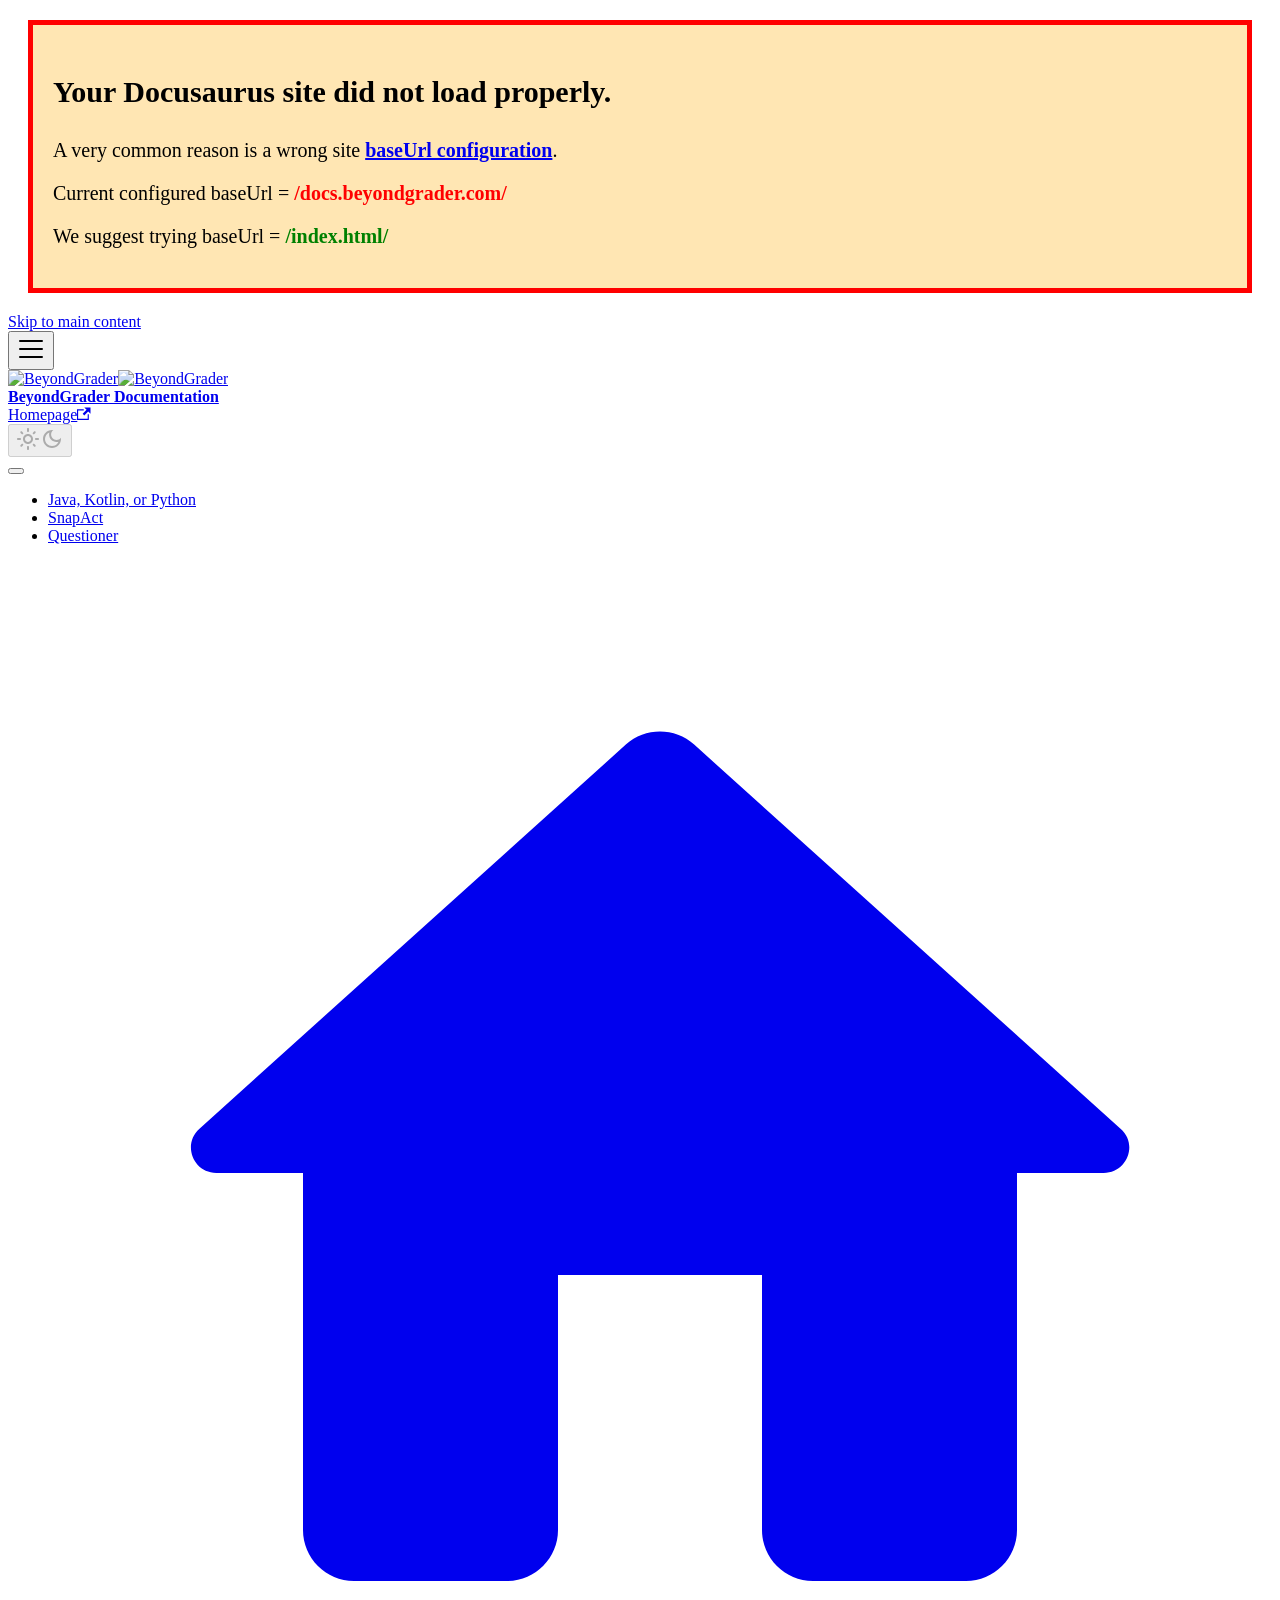
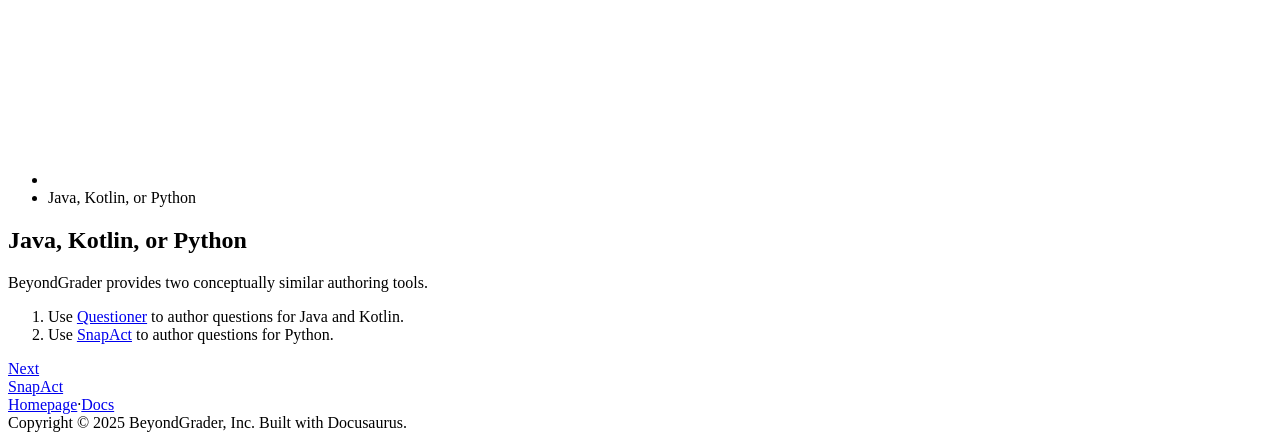
==== index.html @ 21407083 "Deploy website - based on 5066cebbb64c84d074746bc78b9227664aeb0f4b" ====
<!doctype html>
<html lang="en" dir="ltr" class="docs-wrapper plugin-docs plugin-id-default docs-version-current docs-doc-page docs-doc-id-index" data-has-hydrated="false">
<head>
<meta charset="UTF-8">
<meta name="generator" content="Docusaurus v3.7.0">
<title data-rh="true">Java, Kotlin, or Python | BeyondGrader Documentation</title><meta data-rh="true" name="viewport" content="width=device-width,initial-scale=1"><meta data-rh="true" name="twitter:card" content="summary_large_image"><meta data-rh="true" property="og:image" content="https://docs.beyondgrader.com/docs.beyondgrader.com/img/docusaurus-social-card.jpg"><meta data-rh="true" name="twitter:image" content="https://docs.beyondgrader.com/docs.beyondgrader.com/img/docusaurus-social-card.jpg"><meta data-rh="true" property="og:url" content="https://docs.beyondgrader.com/docs.beyondgrader.com/"><meta data-rh="true" property="og:locale" content="en"><meta data-rh="true" name="docusaurus_locale" content="en"><meta data-rh="true" name="docsearch:language" content="en"><meta data-rh="true" name="docusaurus_version" content="current"><meta data-rh="true" name="docusaurus_tag" content="docs-default-current"><meta data-rh="true" name="docsearch:version" content="current"><meta data-rh="true" name="docsearch:docusaurus_tag" content="docs-default-current"><meta data-rh="true" property="og:title" content="Java, Kotlin, or Python | BeyondGrader Documentation"><meta data-rh="true" name="description" content="BeyondGrader provides two conceptually similar authoring tools."><meta data-rh="true" property="og:description" content="BeyondGrader provides two conceptually similar authoring tools."><link data-rh="true" rel="icon" href="/docs.beyondgrader.com/img/favicon.ico"><link data-rh="true" rel="canonical" href="https://docs.beyondgrader.com/docs.beyondgrader.com/"><link data-rh="true" rel="alternate" href="https://docs.beyondgrader.com/docs.beyondgrader.com/" hreflang="en"><link data-rh="true" rel="alternate" href="https://docs.beyondgrader.com/docs.beyondgrader.com/" hreflang="x-default"><script data-rh="true">function insertBanner(){var n=document.createElement("div");n.id="__docusaurus-base-url-issue-banner-container";n.innerHTML='\n<div id="__docusaurus-base-url-issue-banner" style="border: thick solid red; background-color: rgb(255, 230, 179); margin: 20px; padding: 20px; font-size: 20px;">\n   <p style="font-weight: bold; font-size: 30px;">Your Docusaurus site did not load properly.</p>\n   <p>A very common reason is a wrong site <a href="https://docusaurus.io/docs/docusaurus.config.js/#baseUrl" style="font-weight: bold;">baseUrl configuration</a>.</p>\n   <p>Current configured baseUrl = <span style="font-weight: bold; color: red;">/docs.beyondgrader.com/</span> </p>\n   <p>We suggest trying baseUrl = <span id="__docusaurus-base-url-issue-banner-suggestion-container" style="font-weight: bold; color: green;"></span></p>\n</div>\n',document.body.prepend(n);var e=document.getElementById("__docusaurus-base-url-issue-banner-suggestion-container"),o=window.location.pathname,s="/"===o.substr(-1)?o:o+"/";e.innerHTML=s}document.addEventListener("DOMContentLoaded",(function(){void 0===window.docusaurus&&insertBanner()}))</script><link rel="stylesheet" href="/docs.beyondgrader.com/assets/css/styles.8fba31d5.css">
<script src="/docs.beyondgrader.com/assets/js/runtime~main.1907c8b6.js" defer="defer"></script>
<script src="/docs.beyondgrader.com/assets/js/main.505a3148.js" defer="defer"></script>
</head>
<body class="navigation-with-keyboard">
<script>!function(){function t(t){document.documentElement.setAttribute("data-theme",t)}var e=function(){try{return new URLSearchParams(window.location.search).get("docusaurus-theme")}catch(t){}}()||function(){try{return window.localStorage.getItem("theme")}catch(t){}}();t(null!==e?e:"light")}(),function(){try{const n=new URLSearchParams(window.location.search).entries();for(var[t,e]of n)if(t.startsWith("docusaurus-data-")){var a=t.replace("docusaurus-data-","data-");document.documentElement.setAttribute(a,e)}}catch(t){}}()</script><div id="__docusaurus"><link rel="preload" as="image" href="/docs.beyondgrader.com/img/logo.svg"><div role="region" aria-label="Skip to main content"><a class="skipToContent_YLjJ" href="#__docusaurus_skipToContent_fallback">Skip to main content</a></div><nav aria-label="Main" class="navbar navbar--fixed-top"><div class="navbar__inner"><div class="navbar__items"><button aria-label="Toggle navigation bar" aria-expanded="false" class="navbar__toggle clean-btn" type="button"><svg width="30" height="30" viewBox="0 0 30 30" aria-hidden="true"><path stroke="currentColor" stroke-linecap="round" stroke-miterlimit="10" stroke-width="2" d="M4 7h22M4 15h22M4 23h22"></path></svg></button><a class="navbar__brand" href="/docs.beyondgrader.com/"><div class="navbar__logo"><img src="/docs.beyondgrader.com/img/logo.svg" alt="BeyondGrader" class="themedComponent__66E themedComponent--light_Hym5"><img src="/docs.beyondgrader.com/img/logo.svg" alt="BeyondGrader" class="themedComponent__66E themedComponent--dark_AhCv"></div><b class="navbar__title text--truncate">BeyondGrader Documentation</b></a></div><div class="navbar__items navbar__items--right"><a href="https://www.beyondgrader.com" target="_blank" rel="noopener noreferrer" class="navbar__item navbar__link">Homepage<svg width="13.5" height="13.5" aria-hidden="true" viewBox="0 0 24 24" class="iconExternalLink_l8Qb"><path fill="currentColor" d="M21 13v10h-21v-19h12v2h-10v15h17v-8h2zm3-12h-10.988l4.035 4-6.977 7.07 2.828 2.828 6.977-7.07 4.125 4.172v-11z"></path></svg></a><div class="toggle_b_qw colorModeToggle_uGHa"><button class="clean-btn toggleButton_e6Sz toggleButtonDisabled_DGcO" type="button" disabled="" title="Switch between dark and light mode (currently light mode)" aria-label="Switch between dark and light mode (currently light mode)" aria-live="polite" aria-pressed="false"><svg viewBox="0 0 24 24" width="24" height="24" class="lightToggleIcon_AxhM"><path fill="currentColor" d="M12,9c1.65,0,3,1.35,3,3s-1.35,3-3,3s-3-1.35-3-3S10.35,9,12,9 M12,7c-2.76,0-5,2.24-5,5s2.24,5,5,5s5-2.24,5-5 S14.76,7,12,7L12,7z M2,13l2,0c0.55,0,1-0.45,1-1s-0.45-1-1-1l-2,0c-0.55,0-1,0.45-1,1S1.45,13,2,13z M20,13l2,0c0.55,0,1-0.45,1-1 s-0.45-1-1-1l-2,0c-0.55,0-1,0.45-1,1S19.45,13,20,13z M11,2v2c0,0.55,0.45,1,1,1s1-0.45,1-1V2c0-0.55-0.45-1-1-1S11,1.45,11,2z M11,20v2c0,0.55,0.45,1,1,1s1-0.45,1-1v-2c0-0.55-0.45-1-1-1C11.45,19,11,19.45,11,20z M5.99,4.58c-0.39-0.39-1.03-0.39-1.41,0 c-0.39,0.39-0.39,1.03,0,1.41l1.06,1.06c0.39,0.39,1.03,0.39,1.41,0s0.39-1.03,0-1.41L5.99,4.58z M18.36,16.95 c-0.39-0.39-1.03-0.39-1.41,0c-0.39,0.39-0.39,1.03,0,1.41l1.06,1.06c0.39,0.39,1.03,0.39,1.41,0c0.39-0.39,0.39-1.03,0-1.41 L18.36,16.95z M19.42,5.99c0.39-0.39,0.39-1.03,0-1.41c-0.39-0.39-1.03-0.39-1.41,0l-1.06,1.06c-0.39,0.39-0.39,1.03,0,1.41 s1.03,0.39,1.41,0L19.42,5.99z M7.05,18.36c0.39-0.39,0.39-1.03,0-1.41c-0.39-0.39-1.03-0.39-1.41,0l-1.06,1.06 c-0.39,0.39-0.39,1.03,0,1.41s1.03,0.39,1.41,0L7.05,18.36z"></path></svg><svg viewBox="0 0 24 24" width="24" height="24" class="darkToggleIcon_dFsk"><path fill="currentColor" d="M9.37,5.51C9.19,6.15,9.1,6.82,9.1,7.5c0,4.08,3.32,7.4,7.4,7.4c0.68,0,1.35-0.09,1.99-0.27C17.45,17.19,14.93,19,12,19 c-3.86,0-7-3.14-7-7C5,9.07,6.81,6.55,9.37,5.51z M12,3c-4.97,0-9,4.03-9,9s4.03,9,9,9s9-4.03,9-9c0-0.46-0.04-0.92-0.1-1.36 c-0.98,1.37-2.58,2.26-4.4,2.26c-2.98,0-5.4-2.42-5.4-5.4c0-1.81,0.89-3.42,2.26-4.4C12.92,3.04,12.46,3,12,3L12,3z"></path></svg></button></div><div class="navbarSearchContainer_hPXc"></div></div></div><div role="presentation" class="navbar-sidebar__backdrop"></div></nav><div id="__docusaurus_skipToContent_fallback" class="main-wrapper mainWrapper_hXus"><div class="docsWrapper_kdHR"><button aria-label="Scroll back to top" class="clean-btn theme-back-to-top-button backToTopButton_FGAi" type="button"></button><div class="docRoot_GdjF"><aside class="theme-doc-sidebar-container docSidebarContainer_SUUW"><div class="sidebarViewport_E247"><div class="sidebar_ubHw"><nav aria-label="Docs sidebar" class="menu thin-scrollbar menu_F7yw"><ul class="theme-doc-sidebar-menu menu__list"><li class="theme-doc-sidebar-item-link theme-doc-sidebar-item-link-level-1 menu__list-item"><a class="menu__link menu__link--active" aria-current="page" href="/docs.beyondgrader.com/">Java, Kotlin, or Python</a></li><li class="theme-doc-sidebar-item-link theme-doc-sidebar-item-link-level-1 menu__list-item"><a class="menu__link" href="/docs.beyondgrader.com/snapact">SnapAct</a></li><li class="theme-doc-sidebar-item-link theme-doc-sidebar-item-link-level-1 menu__list-item"><a class="menu__link" href="/docs.beyondgrader.com/questioner">Questioner</a></li></ul></nav></div></div></aside><main class="docMainContainer_Kk6_"><div class="container padding-top--md padding-bottom--lg"><div class="row"><div class="col docItemCol_qTNv"><div class="docItemContainer_h1Iv"><article><nav class="theme-doc-breadcrumbs breadcrumbsContainer_QVi8" aria-label="Breadcrumbs"><ul class="breadcrumbs" itemscope="" itemtype="https://schema.org/BreadcrumbList"><li class="breadcrumbs__item"><a aria-label="Home page" class="breadcrumbs__link" href="/docs.beyondgrader.com/"><svg viewBox="0 0 24 24" class="breadcrumbHomeIcon_ELY2"><path d="M10 19v-5h4v5c0 .55.45 1 1 1h3c.55 0 1-.45 1-1v-7h1.7c.46 0 .68-.57.33-.87L12.67 3.6c-.38-.34-.96-.34-1.34 0l-8.36 7.53c-.34.3-.13.87.33.87H5v7c0 .55.45 1 1 1h3c.55 0 1-.45 1-1z" fill="currentColor"></path></svg></a></li><li itemscope="" itemprop="itemListElement" itemtype="https://schema.org/ListItem" class="breadcrumbs__item breadcrumbs__item--active"><span class="breadcrumbs__link" itemprop="name">Java, Kotlin, or Python</span><meta itemprop="position" content="1"></li></ul></nav><div class="theme-doc-markdown markdown"><header><h1>Java, Kotlin, or Python</h1></header>
<p>BeyondGrader provides two conceptually similar authoring tools.</p>
<ol>
<li>Use <a href="/docs.beyondgrader.com/questioner">Questioner</a> to author questions for Java and Kotlin.</li>
<li>Use <a href="/docs.beyondgrader.com/snapact">SnapAct</a> to author questions for Python.</li>
</ol></div></article><nav class="pagination-nav docusaurus-mt-lg" aria-label="Docs pages"><a class="pagination-nav__link pagination-nav__link--next" href="/docs.beyondgrader.com/snapact"><div class="pagination-nav__sublabel">Next</div><div class="pagination-nav__label">SnapAct</div></a></nav></div></div></div></div></main></div></div></div><footer class="footer footer--dark"><div class="container container-fluid"><div class="footer__links text--center"><div class="footer__links"><a href="https://www.beyondgrader.com" target="_blank" rel="noopener noreferrer" class="footer__link-item">Homepage</a><span class="footer__link-separator">·</span><a class="footer__link-item" href="/docs.beyondgrader.com/">Docs</a></div></div><div class="footer__bottom text--center"><div class="footer__copyright">Copyright © 2025 BeyondGrader, Inc. Built with Docusaurus.</div></div></div></footer></div>
</body>
</html>
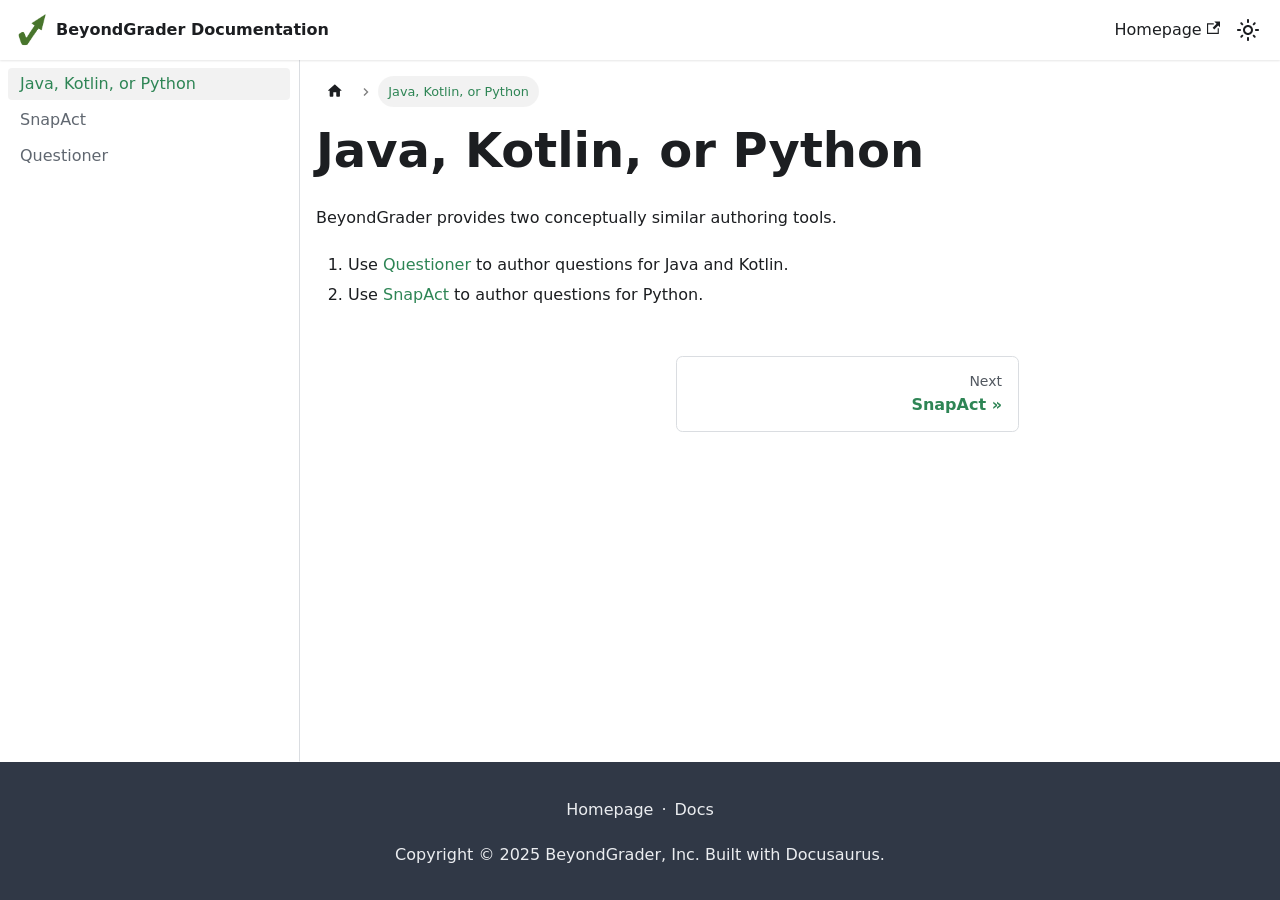
==== commit e58f43ca: "Deploy website - based on 5066cebbb64c84d074746bc78b9227664aeb0f4b" ====
--- a/index.html
+++ b/index.html
@@ -3,16 +3,16 @@
 <head>
 <meta charset="UTF-8">
 <meta name="generator" content="Docusaurus v3.7.0">
-<title data-rh="true">Java, Kotlin, or Python | BeyondGrader Documentation</title><meta data-rh="true" name="viewport" content="width=device-width,initial-scale=1"><meta data-rh="true" name="twitter:card" content="summary_large_image"><meta data-rh="true" property="og:image" content="https://docs.beyondgrader.com/docs.beyondgrader.com/img/docusaurus-social-card.jpg"><meta data-rh="true" name="twitter:image" content="https://docs.beyondgrader.com/docs.beyondgrader.com/img/docusaurus-social-card.jpg"><meta data-rh="true" property="og:url" content="https://docs.beyondgrader.com/docs.beyondgrader.com/"><meta data-rh="true" property="og:locale" content="en"><meta data-rh="true" name="docusaurus_locale" content="en"><meta data-rh="true" name="docsearch:language" content="en"><meta data-rh="true" name="docusaurus_version" content="current"><meta data-rh="true" name="docusaurus_tag" content="docs-default-current"><meta data-rh="true" name="docsearch:version" content="current"><meta data-rh="true" name="docsearch:docusaurus_tag" content="docs-default-current"><meta data-rh="true" property="og:title" content="Java, Kotlin, or Python | BeyondGrader Documentation"><meta data-rh="true" name="description" content="BeyondGrader provides two conceptually similar authoring tools."><meta data-rh="true" property="og:description" content="BeyondGrader provides two conceptually similar authoring tools."><link data-rh="true" rel="icon" href="/docs.beyondgrader.com/img/favicon.ico"><link data-rh="true" rel="canonical" href="https://docs.beyondgrader.com/docs.beyondgrader.com/"><link data-rh="true" rel="alternate" href="https://docs.beyondgrader.com/docs.beyondgrader.com/" hreflang="en"><link data-rh="true" rel="alternate" href="https://docs.beyondgrader.com/docs.beyondgrader.com/" hreflang="x-default"><script data-rh="true">function insertBanner(){var n=document.createElement("div");n.id="__docusaurus-base-url-issue-banner-container";n.innerHTML='\n<div id="__docusaurus-base-url-issue-banner" style="border: thick solid red; background-color: rgb(255, 230, 179); margin: 20px; padding: 20px; font-size: 20px;">\n   <p style="font-weight: bold; font-size: 30px;">Your Docusaurus site did not load properly.</p>\n   <p>A very common reason is a wrong site <a href="https://docusaurus.io/docs/docusaurus.config.js/#baseUrl" style="font-weight: bold;">baseUrl configuration</a>.</p>\n   <p>Current configured baseUrl = <span style="font-weight: bold; color: red;">/docs.beyondgrader.com/</span> </p>\n   <p>We suggest trying baseUrl = <span id="__docusaurus-base-url-issue-banner-suggestion-container" style="font-weight: bold; color: green;"></span></p>\n</div>\n',document.body.prepend(n);var e=document.getElementById("__docusaurus-base-url-issue-banner-suggestion-container"),o=window.location.pathname,s="/"===o.substr(-1)?o:o+"/";e.innerHTML=s}document.addEventListener("DOMContentLoaded",(function(){void 0===window.docusaurus&&insertBanner()}))</script><link rel="stylesheet" href="/docs.beyondgrader.com/assets/css/styles.8fba31d5.css">
-<script src="/docs.beyondgrader.com/assets/js/runtime~main.1907c8b6.js" defer="defer"></script>
-<script src="/docs.beyondgrader.com/assets/js/main.505a3148.js" defer="defer"></script>
+<title data-rh="true">Java, Kotlin, or Python | BeyondGrader Documentation</title><meta data-rh="true" name="viewport" content="width=device-width,initial-scale=1"><meta data-rh="true" name="twitter:card" content="summary_large_image"><meta data-rh="true" property="og:image" content="https://docs.beyondgrader.com/img/docusaurus-social-card.jpg"><meta data-rh="true" name="twitter:image" content="https://docs.beyondgrader.com/img/docusaurus-social-card.jpg"><meta data-rh="true" property="og:url" content="https://docs.beyondgrader.com/"><meta data-rh="true" property="og:locale" content="en"><meta data-rh="true" name="docusaurus_locale" content="en"><meta data-rh="true" name="docsearch:language" content="en"><meta data-rh="true" name="docusaurus_version" content="current"><meta data-rh="true" name="docusaurus_tag" content="docs-default-current"><meta data-rh="true" name="docsearch:version" content="current"><meta data-rh="true" name="docsearch:docusaurus_tag" content="docs-default-current"><meta data-rh="true" property="og:title" content="Java, Kotlin, or Python | BeyondGrader Documentation"><meta data-rh="true" name="description" content="BeyondGrader provides two conceptually similar authoring tools."><meta data-rh="true" property="og:description" content="BeyondGrader provides two conceptually similar authoring tools."><link data-rh="true" rel="icon" href="/img/favicon.ico"><link data-rh="true" rel="canonical" href="https://docs.beyondgrader.com/"><link data-rh="true" rel="alternate" href="https://docs.beyondgrader.com/" hreflang="en"><link data-rh="true" rel="alternate" href="https://docs.beyondgrader.com/" hreflang="x-default"><script data-rh="true">function insertBanner(){var n=document.createElement("div");n.id="__docusaurus-base-url-issue-banner-container";n.innerHTML='\n<div id="__docusaurus-base-url-issue-banner" style="border: thick solid red; background-color: rgb(255, 230, 179); margin: 20px; padding: 20px; font-size: 20px;">\n   <p style="font-weight: bold; font-size: 30px;">Your Docusaurus site did not load properly.</p>\n   <p>A very common reason is a wrong site <a href="https://docusaurus.io/docs/docusaurus.config.js/#baseUrl" style="font-weight: bold;">baseUrl configuration</a>.</p>\n   <p>Current configured baseUrl = <span style="font-weight: bold; color: red;">/</span>  (default value)</p>\n   <p>We suggest trying baseUrl = <span id="__docusaurus-base-url-issue-banner-suggestion-container" style="font-weight: bold; color: green;"></span></p>\n</div>\n',document.body.prepend(n);var e=document.getElementById("__docusaurus-base-url-issue-banner-suggestion-container"),s=window.location.pathname,o="/"===s.substr(-1)?s:s+"/";e.innerHTML=o}document.addEventListener("DOMContentLoaded",(function(){void 0===window.docusaurus&&insertBanner()}))</script><link rel="stylesheet" href="/assets/css/styles.8fba31d5.css">
+<script src="/assets/js/runtime~main.d5389135.js" defer="defer"></script>
+<script src="/assets/js/main.ceae6d59.js" defer="defer"></script>
 </head>
 <body class="navigation-with-keyboard">
-<script>!function(){function t(t){document.documentElement.setAttribute("data-theme",t)}var e=function(){try{return new URLSearchParams(window.location.search).get("docusaurus-theme")}catch(t){}}()||function(){try{return window.localStorage.getItem("theme")}catch(t){}}();t(null!==e?e:"light")}(),function(){try{const n=new URLSearchParams(window.location.search).entries();for(var[t,e]of n)if(t.startsWith("docusaurus-data-")){var a=t.replace("docusaurus-data-","data-");document.documentElement.setAttribute(a,e)}}catch(t){}}()</script><div id="__docusaurus"><link rel="preload" as="image" href="/docs.beyondgrader.com/img/logo.svg"><div role="region" aria-label="Skip to main content"><a class="skipToContent_YLjJ" href="#__docusaurus_skipToContent_fallback">Skip to main content</a></div><nav aria-label="Main" class="navbar navbar--fixed-top"><div class="navbar__inner"><div class="navbar__items"><button aria-label="Toggle navigation bar" aria-expanded="false" class="navbar__toggle clean-btn" type="button"><svg width="30" height="30" viewBox="0 0 30 30" aria-hidden="true"><path stroke="currentColor" stroke-linecap="round" stroke-miterlimit="10" stroke-width="2" d="M4 7h22M4 15h22M4 23h22"></path></svg></button><a class="navbar__brand" href="/docs.beyondgrader.com/"><div class="navbar__logo"><img src="/docs.beyondgrader.com/img/logo.svg" alt="BeyondGrader" class="themedComponent__66E themedComponent--light_Hym5"><img src="/docs.beyondgrader.com/img/logo.svg" alt="BeyondGrader" class="themedComponent__66E themedComponent--dark_AhCv"></div><b class="navbar__title text--truncate">BeyondGrader Documentation</b></a></div><div class="navbar__items navbar__items--right"><a href="https://www.beyondgrader.com" target="_blank" rel="noopener noreferrer" class="navbar__item navbar__link">Homepage<svg width="13.5" height="13.5" aria-hidden="true" viewBox="0 0 24 24" class="iconExternalLink_l8Qb"><path fill="currentColor" d="M21 13v10h-21v-19h12v2h-10v15h17v-8h2zm3-12h-10.988l4.035 4-6.977 7.07 2.828 2.828 6.977-7.07 4.125 4.172v-11z"></path></svg></a><div class="toggle_b_qw colorModeToggle_uGHa"><button class="clean-btn toggleButton_e6Sz toggleButtonDisabled_DGcO" type="button" disabled="" title="Switch between dark and light mode (currently light mode)" aria-label="Switch between dark and light mode (currently light mode)" aria-live="polite" aria-pressed="false"><svg viewBox="0 0 24 24" width="24" height="24" class="lightToggleIcon_AxhM"><path fill="currentColor" d="M12,9c1.65,0,3,1.35,3,3s-1.35,3-3,3s-3-1.35-3-3S10.35,9,12,9 M12,7c-2.76,0-5,2.24-5,5s2.24,5,5,5s5-2.24,5-5 S14.76,7,12,7L12,7z M2,13l2,0c0.55,0,1-0.45,1-1s-0.45-1-1-1l-2,0c-0.55,0-1,0.45-1,1S1.45,13,2,13z M20,13l2,0c0.55,0,1-0.45,1-1 s-0.45-1-1-1l-2,0c-0.55,0-1,0.45-1,1S19.45,13,20,13z M11,2v2c0,0.55,0.45,1,1,1s1-0.45,1-1V2c0-0.55-0.45-1-1-1S11,1.45,11,2z M11,20v2c0,0.55,0.45,1,1,1s1-0.45,1-1v-2c0-0.55-0.45-1-1-1C11.45,19,11,19.45,11,20z M5.99,4.58c-0.39-0.39-1.03-0.39-1.41,0 c-0.39,0.39-0.39,1.03,0,1.41l1.06,1.06c0.39,0.39,1.03,0.39,1.41,0s0.39-1.03,0-1.41L5.99,4.58z M18.36,16.95 c-0.39-0.39-1.03-0.39-1.41,0c-0.39,0.39-0.39,1.03,0,1.41l1.06,1.06c0.39,0.39,1.03,0.39,1.41,0c0.39-0.39,0.39-1.03,0-1.41 L18.36,16.95z M19.42,5.99c0.39-0.39,0.39-1.03,0-1.41c-0.39-0.39-1.03-0.39-1.41,0l-1.06,1.06c-0.39,0.39-0.39,1.03,0,1.41 s1.03,0.39,1.41,0L19.42,5.99z M7.05,18.36c0.39-0.39,0.39-1.03,0-1.41c-0.39-0.39-1.03-0.39-1.41,0l-1.06,1.06 c-0.39,0.39-0.39,1.03,0,1.41s1.03,0.39,1.41,0L7.05,18.36z"></path></svg><svg viewBox="0 0 24 24" width="24" height="24" class="darkToggleIcon_dFsk"><path fill="currentColor" d="M9.37,5.51C9.19,6.15,9.1,6.82,9.1,7.5c0,4.08,3.32,7.4,7.4,7.4c0.68,0,1.35-0.09,1.99-0.27C17.45,17.19,14.93,19,12,19 c-3.86,0-7-3.14-7-7C5,9.07,6.81,6.55,9.37,5.51z M12,3c-4.97,0-9,4.03-9,9s4.03,9,9,9s9-4.03,9-9c0-0.46-0.04-0.92-0.1-1.36 c-0.98,1.37-2.58,2.26-4.4,2.26c-2.98,0-5.4-2.42-5.4-5.4c0-1.81,0.89-3.42,2.26-4.4C12.92,3.04,12.46,3,12,3L12,3z"></path></svg></button></div><div class="navbarSearchContainer_hPXc"></div></div></div><div role="presentation" class="navbar-sidebar__backdrop"></div></nav><div id="__docusaurus_skipToContent_fallback" class="main-wrapper mainWrapper_hXus"><div class="docsWrapper_kdHR"><button aria-label="Scroll back to top" class="clean-btn theme-back-to-top-button backToTopButton_FGAi" type="button"></button><div class="docRoot_GdjF"><aside class="theme-doc-sidebar-container docSidebarContainer_SUUW"><div class="sidebarViewport_E247"><div class="sidebar_ubHw"><nav aria-label="Docs sidebar" class="menu thin-scrollbar menu_F7yw"><ul class="theme-doc-sidebar-menu menu__list"><li class="theme-doc-sidebar-item-link theme-doc-sidebar-item-link-level-1 menu__list-item"><a class="menu__link menu__link--active" aria-current="page" href="/docs.beyondgrader.com/">Java, Kotlin, or Python</a></li><li class="theme-doc-sidebar-item-link theme-doc-sidebar-item-link-level-1 menu__list-item"><a class="menu__link" href="/docs.beyondgrader.com/snapact">SnapAct</a></li><li class="theme-doc-sidebar-item-link theme-doc-sidebar-item-link-level-1 menu__list-item"><a class="menu__link" href="/docs.beyondgrader.com/questioner">Questioner</a></li></ul></nav></div></div></aside><main class="docMainContainer_Kk6_"><div class="container padding-top--md padding-bottom--lg"><div class="row"><div class="col docItemCol_qTNv"><div class="docItemContainer_h1Iv"><article><nav class="theme-doc-breadcrumbs breadcrumbsContainer_QVi8" aria-label="Breadcrumbs"><ul class="breadcrumbs" itemscope="" itemtype="https://schema.org/BreadcrumbList"><li class="breadcrumbs__item"><a aria-label="Home page" class="breadcrumbs__link" href="/docs.beyondgrader.com/"><svg viewBox="0 0 24 24" class="breadcrumbHomeIcon_ELY2"><path d="M10 19v-5h4v5c0 .55.45 1 1 1h3c.55 0 1-.45 1-1v-7h1.7c.46 0 .68-.57.33-.87L12.67 3.6c-.38-.34-.96-.34-1.34 0l-8.36 7.53c-.34.3-.13.87.33.87H5v7c0 .55.45 1 1 1h3c.55 0 1-.45 1-1z" fill="currentColor"></path></svg></a></li><li itemscope="" itemprop="itemListElement" itemtype="https://schema.org/ListItem" class="breadcrumbs__item breadcrumbs__item--active"><span class="breadcrumbs__link" itemprop="name">Java, Kotlin, or Python</span><meta itemprop="position" content="1"></li></ul></nav><div class="theme-doc-markdown markdown"><header><h1>Java, Kotlin, or Python</h1></header>
+<script>!function(){function t(t){document.documentElement.setAttribute("data-theme",t)}var e=function(){try{return new URLSearchParams(window.location.search).get("docusaurus-theme")}catch(t){}}()||function(){try{return window.localStorage.getItem("theme")}catch(t){}}();t(null!==e?e:"light")}(),function(){try{const n=new URLSearchParams(window.location.search).entries();for(var[t,e]of n)if(t.startsWith("docusaurus-data-")){var a=t.replace("docusaurus-data-","data-");document.documentElement.setAttribute(a,e)}}catch(t){}}()</script><div id="__docusaurus"><link rel="preload" as="image" href="/img/logo.svg"><div role="region" aria-label="Skip to main content"><a class="skipToContent_YLjJ" href="#__docusaurus_skipToContent_fallback">Skip to main content</a></div><nav aria-label="Main" class="navbar navbar--fixed-top"><div class="navbar__inner"><div class="navbar__items"><button aria-label="Toggle navigation bar" aria-expanded="false" class="navbar__toggle clean-btn" type="button"><svg width="30" height="30" viewBox="0 0 30 30" aria-hidden="true"><path stroke="currentColor" stroke-linecap="round" stroke-miterlimit="10" stroke-width="2" d="M4 7h22M4 15h22M4 23h22"></path></svg></button><a class="navbar__brand" href="/"><div class="navbar__logo"><img src="/img/logo.svg" alt="BeyondGrader" class="themedComponent__66E themedComponent--light_Hym5"><img src="/img/logo.svg" alt="BeyondGrader" class="themedComponent__66E themedComponent--dark_AhCv"></div><b class="navbar__title text--truncate">BeyondGrader Documentation</b></a></div><div class="navbar__items navbar__items--right"><a href="https://www.beyondgrader.com" target="_blank" rel="noopener noreferrer" class="navbar__item navbar__link">Homepage<svg width="13.5" height="13.5" aria-hidden="true" viewBox="0 0 24 24" class="iconExternalLink_l8Qb"><path fill="currentColor" d="M21 13v10h-21v-19h12v2h-10v15h17v-8h2zm3-12h-10.988l4.035 4-6.977 7.07 2.828 2.828 6.977-7.07 4.125 4.172v-11z"></path></svg></a><div class="toggle_b_qw colorModeToggle_uGHa"><button class="clean-btn toggleButton_e6Sz toggleButtonDisabled_DGcO" type="button" disabled="" title="Switch between dark and light mode (currently light mode)" aria-label="Switch between dark and light mode (currently light mode)" aria-live="polite" aria-pressed="false"><svg viewBox="0 0 24 24" width="24" height="24" class="lightToggleIcon_AxhM"><path fill="currentColor" d="M12,9c1.65,0,3,1.35,3,3s-1.35,3-3,3s-3-1.35-3-3S10.35,9,12,9 M12,7c-2.76,0-5,2.24-5,5s2.24,5,5,5s5-2.24,5-5 S14.76,7,12,7L12,7z M2,13l2,0c0.55,0,1-0.45,1-1s-0.45-1-1-1l-2,0c-0.55,0-1,0.45-1,1S1.45,13,2,13z M20,13l2,0c0.55,0,1-0.45,1-1 s-0.45-1-1-1l-2,0c-0.55,0-1,0.45-1,1S19.45,13,20,13z M11,2v2c0,0.55,0.45,1,1,1s1-0.45,1-1V2c0-0.55-0.45-1-1-1S11,1.45,11,2z M11,20v2c0,0.55,0.45,1,1,1s1-0.45,1-1v-2c0-0.55-0.45-1-1-1C11.45,19,11,19.45,11,20z M5.99,4.58c-0.39-0.39-1.03-0.39-1.41,0 c-0.39,0.39-0.39,1.03,0,1.41l1.06,1.06c0.39,0.39,1.03,0.39,1.41,0s0.39-1.03,0-1.41L5.99,4.58z M18.36,16.95 c-0.39-0.39-1.03-0.39-1.41,0c-0.39,0.39-0.39,1.03,0,1.41l1.06,1.06c0.39,0.39,1.03,0.39,1.41,0c0.39-0.39,0.39-1.03,0-1.41 L18.36,16.95z M19.42,5.99c0.39-0.39,0.39-1.03,0-1.41c-0.39-0.39-1.03-0.39-1.41,0l-1.06,1.06c-0.39,0.39-0.39,1.03,0,1.41 s1.03,0.39,1.41,0L19.42,5.99z M7.05,18.36c0.39-0.39,0.39-1.03,0-1.41c-0.39-0.39-1.03-0.39-1.41,0l-1.06,1.06 c-0.39,0.39-0.39,1.03,0,1.41s1.03,0.39,1.41,0L7.05,18.36z"></path></svg><svg viewBox="0 0 24 24" width="24" height="24" class="darkToggleIcon_dFsk"><path fill="currentColor" d="M9.37,5.51C9.19,6.15,9.1,6.82,9.1,7.5c0,4.08,3.32,7.4,7.4,7.4c0.68,0,1.35-0.09,1.99-0.27C17.45,17.19,14.93,19,12,19 c-3.86,0-7-3.14-7-7C5,9.07,6.81,6.55,9.37,5.51z M12,3c-4.97,0-9,4.03-9,9s4.03,9,9,9s9-4.03,9-9c0-0.46-0.04-0.92-0.1-1.36 c-0.98,1.37-2.58,2.26-4.4,2.26c-2.98,0-5.4-2.42-5.4-5.4c0-1.81,0.89-3.42,2.26-4.4C12.92,3.04,12.46,3,12,3L12,3z"></path></svg></button></div><div class="navbarSearchContainer_hPXc"></div></div></div><div role="presentation" class="navbar-sidebar__backdrop"></div></nav><div id="__docusaurus_skipToContent_fallback" class="main-wrapper mainWrapper_hXus"><div class="docsWrapper_kdHR"><button aria-label="Scroll back to top" class="clean-btn theme-back-to-top-button backToTopButton_FGAi" type="button"></button><div class="docRoot_GdjF"><aside class="theme-doc-sidebar-container docSidebarContainer_SUUW"><div class="sidebarViewport_E247"><div class="sidebar_ubHw"><nav aria-label="Docs sidebar" class="menu thin-scrollbar menu_F7yw"><ul class="theme-doc-sidebar-menu menu__list"><li class="theme-doc-sidebar-item-link theme-doc-sidebar-item-link-level-1 menu__list-item"><a class="menu__link menu__link--active" aria-current="page" href="/">Java, Kotlin, or Python</a></li><li class="theme-doc-sidebar-item-link theme-doc-sidebar-item-link-level-1 menu__list-item"><a class="menu__link" href="/snapact">SnapAct</a></li><li class="theme-doc-sidebar-item-link theme-doc-sidebar-item-link-level-1 menu__list-item"><a class="menu__link" href="/questioner">Questioner</a></li></ul></nav></div></div></aside><main class="docMainContainer_Kk6_"><div class="container padding-top--md padding-bottom--lg"><div class="row"><div class="col docItemCol_qTNv"><div class="docItemContainer_h1Iv"><article><nav class="theme-doc-breadcrumbs breadcrumbsContainer_QVi8" aria-label="Breadcrumbs"><ul class="breadcrumbs" itemscope="" itemtype="https://schema.org/BreadcrumbList"><li class="breadcrumbs__item"><a aria-label="Home page" class="breadcrumbs__link" href="/"><svg viewBox="0 0 24 24" class="breadcrumbHomeIcon_ELY2"><path d="M10 19v-5h4v5c0 .55.45 1 1 1h3c.55 0 1-.45 1-1v-7h1.7c.46 0 .68-.57.33-.87L12.67 3.6c-.38-.34-.96-.34-1.34 0l-8.36 7.53c-.34.3-.13.87.33.87H5v7c0 .55.45 1 1 1h3c.55 0 1-.45 1-1z" fill="currentColor"></path></svg></a></li><li itemscope="" itemprop="itemListElement" itemtype="https://schema.org/ListItem" class="breadcrumbs__item breadcrumbs__item--active"><span class="breadcrumbs__link" itemprop="name">Java, Kotlin, or Python</span><meta itemprop="position" content="1"></li></ul></nav><div class="theme-doc-markdown markdown"><header><h1>Java, Kotlin, or Python</h1></header>
 <p>BeyondGrader provides two conceptually similar authoring tools.</p>
 <ol>
-<li>Use <a href="/docs.beyondgrader.com/questioner">Questioner</a> to author questions for Java and Kotlin.</li>
-<li>Use <a href="/docs.beyondgrader.com/snapact">SnapAct</a> to author questions for Python.</li>
-</ol></div></article><nav class="pagination-nav docusaurus-mt-lg" aria-label="Docs pages"><a class="pagination-nav__link pagination-nav__link--next" href="/docs.beyondgrader.com/snapact"><div class="pagination-nav__sublabel">Next</div><div class="pagination-nav__label">SnapAct</div></a></nav></div></div></div></div></main></div></div></div><footer class="footer footer--dark"><div class="container container-fluid"><div class="footer__links text--center"><div class="footer__links"><a href="https://www.beyondgrader.com" target="_blank" rel="noopener noreferrer" class="footer__link-item">Homepage</a><span class="footer__link-separator">·</span><a class="footer__link-item" href="/docs.beyondgrader.com/">Docs</a></div></div><div class="footer__bottom text--center"><div class="footer__copyright">Copyright © 2025 BeyondGrader, Inc. Built with Docusaurus.</div></div></div></footer></div>
+<li>Use <a href="/questioner">Questioner</a> to author questions for Java and Kotlin.</li>
+<li>Use <a href="/snapact">SnapAct</a> to author questions for Python.</li>
+</ol></div></article><nav class="pagination-nav docusaurus-mt-lg" aria-label="Docs pages"><a class="pagination-nav__link pagination-nav__link--next" href="/snapact"><div class="pagination-nav__sublabel">Next</div><div class="pagination-nav__label">SnapAct</div></a></nav></div></div></div></div></main></div></div></div><footer class="footer footer--dark"><div class="container container-fluid"><div class="footer__links text--center"><div class="footer__links"><a href="https://www.beyondgrader.com" target="_blank" rel="noopener noreferrer" class="footer__link-item">Homepage</a><span class="footer__link-separator">·</span><a class="footer__link-item" href="/">Docs</a></div></div><div class="footer__bottom text--center"><div class="footer__copyright">Copyright © 2025 BeyondGrader, Inc. Built with Docusaurus.</div></div></div></footer></div>
 </body>
 </html>
--- a/assets/css/styles.8fba31d5.css
+++ b/assets/css/styles.8fba31d5.css
@@ -0,0 +1 @@
+.col,.container{padding:0 var(--ifm-spacing-horizontal);width:100%}.markdown:after,.markdown:before{content:"";display:table}.markdown>h2,.markdown>h3,.markdown>h4,.markdown>h5,.markdown>h6{margin-bottom:calc(var(--ifm-heading-vertical-rhythm-bottom)*var(--ifm-leading))}.markdown li,body{word-wrap:break-word}body,ol ol,ol ul,ul ol,ul ul{margin:0}pre,table{overflow:auto}blockquote,pre{margin:0 0 var(--ifm-spacing-vertical)}.breadcrumbs__link,.button{transition-timing-function:var(--ifm-transition-timing-default)}.button,code{vertical-align:middle}.button--outline.button--active,.button--outline:active,.button--outline:hover,:root{--ifm-button-color:var(--ifm-font-color-base-inverse)}.menu__link:hover,a{transition:color var(--ifm-transition-fast) var(--ifm-transition-timing-default)}.navbar--dark,:root{--ifm-navbar-link-hover-color:var(--ifm-color-primary)}.menu,.navbar-sidebar{overflow-x:hidden}:root,html[data-theme=dark]{--ifm-color-emphasis-500:var(--ifm-color-gray-500)}.toggleButton_e6Sz,html{-webkit-tap-highlight-color:transparent}.clean-list,.containsTaskList_GTET,.details_BDae>summary,.dropdown__menu,.menu__list{list-style:none}:root{--ifm-color-scheme:light;--ifm-dark-value:10%;--ifm-darker-value:15%;--ifm-darkest-value:30%;--ifm-light-value:15%;--ifm-lighter-value:30%;--ifm-lightest-value:50%;--ifm-contrast-background-value:90%;--ifm-contrast-foreground-value:70%;--ifm-contrast-background-dark-value:70%;--ifm-contrast-foreground-dark-value:90%;--ifm-color-primary:#3578e5;--ifm-color-secondary:#ebedf0;--ifm-color-success:#00a400;--ifm-color-info:#54c7ec;--ifm-color-warning:#ffba00;--ifm-color-danger:#fa383e;--ifm-color-primary-dark:#306cce;--ifm-color-primary-darker:#2d66c3;--ifm-color-primary-darkest:#2554a0;--ifm-color-primary-light:#538ce9;--ifm-color-primary-lighter:#72a1ed;--ifm-color-primary-lightest:#9abcf2;--ifm-color-primary-contrast-background:#ebf2fc;--ifm-color-primary-contrast-foreground:#102445;--ifm-color-secondary-dark:#d4d5d8;--ifm-color-secondary-darker:#c8c9cc;--ifm-color-secondary-darkest:#a4a6a8;--ifm-color-secondary-light:#eef0f2;--ifm-color-secondary-lighter:#f1f2f5;--ifm-color-secondary-lightest:#f5f6f8;--ifm-color-secondary-contrast-background:#fdfdfe;--ifm-color-secondary-contrast-foreground:#474748;--ifm-color-success-dark:#009400;--ifm-color-success-darker:#008b00;--ifm-color-success-darkest:#007300;--ifm-color-success-light:#26b226;--ifm-color-success-lighter:#4dbf4d;--ifm-color-success-lightest:#80d280;--ifm-color-success-contrast-background:#e6f6e6;--ifm-color-success-contrast-foreground:#003100;--ifm-color-info-dark:#4cb3d4;--ifm-color-info-darker:#47a9c9;--ifm-color-info-darkest:#3b8ba5;--ifm-color-info-light:#6ecfef;--ifm-color-info-lighter:#87d8f2;--ifm-color-info-lightest:#aae3f6;--ifm-color-info-contrast-background:#eef9fd;--ifm-color-info-contrast-foreground:#193c47;--ifm-color-warning-dark:#e6a700;--ifm-color-warning-darker:#d99e00;--ifm-color-warning-darkest:#b38200;--ifm-color-warning-light:#ffc426;--ifm-color-warning-lighter:#ffcf4d;--ifm-color-warning-lightest:#ffdd80;--ifm-color-warning-contrast-background:#fff8e6;--ifm-color-warning-contrast-foreground:#4d3800;--ifm-color-danger-dark:#e13238;--ifm-color-danger-darker:#d53035;--ifm-color-danger-darkest:#af272b;--ifm-color-danger-light:#fb565b;--ifm-color-danger-lighter:#fb7478;--ifm-color-danger-lightest:#fd9c9f;--ifm-color-danger-contrast-background:#ffebec;--ifm-color-danger-contrast-foreground:#4b1113;--ifm-color-white:#fff;--ifm-color-black:#000;--ifm-color-gray-0:var(--ifm-color-white);--ifm-color-gray-100:#f5f6f7;--ifm-color-gray-200:#ebedf0;--ifm-color-gray-300:#dadde1;--ifm-color-gray-400:#ccd0d5;--ifm-color-gray-500:#bec3c9;--ifm-color-gray-600:#8d949e;--ifm-color-gray-700:#606770;--ifm-color-gray-800:#444950;--ifm-color-gray-900:#1c1e21;--ifm-color-gray-1000:var(--ifm-color-black);--ifm-color-emphasis-0:var(--ifm-color-gray-0);--ifm-color-emphasis-100:var(--ifm-color-gray-100);--ifm-color-emphasis-200:var(--ifm-color-gray-200);--ifm-color-emphasis-300:var(--ifm-color-gray-300);--ifm-color-emphasis-400:var(--ifm-color-gray-400);--ifm-color-emphasis-600:var(--ifm-color-gray-600);--ifm-color-emphasis-700:var(--ifm-color-gray-700);--ifm-color-emphasis-800:var(--ifm-color-gray-800);--ifm-color-emphasis-900:var(--ifm-color-gray-900);--ifm-color-emphasis-1000:var(--ifm-color-gray-1000);--ifm-color-content:var(--ifm-color-emphasis-900);--ifm-color-content-inverse:var(--ifm-color-emphasis-0);--ifm-color-content-secondary:#525860;--ifm-background-color:transparent;--ifm-background-surface-color:var(--ifm-color-content-inverse);--ifm-global-border-width:1px;--ifm-global-radius:0.4rem;--ifm-hover-overlay:rgba(0,0,0,.05);--ifm-font-color-base:var(--ifm-color-content);--ifm-font-color-base-inverse:var(--ifm-color-content-inverse);--ifm-font-color-secondary:var(--ifm-color-content-secondary);--ifm-font-family-base:system-ui,-apple-system,Segoe UI,Roboto,Ubuntu,Cantarell,Noto Sans,sans-serif,BlinkMacSystemFont,"Segoe UI",Helvetica,Arial,sans-serif,"Apple Color Emoji","Segoe UI Emoji","Segoe UI Symbol";--ifm-font-family-monospace:SFMono-Regular,Menlo,Monaco,Consolas,"Liberation Mono","Courier New",monospace;--ifm-font-size-base:100%;--ifm-font-weight-light:300;--ifm-font-weight-normal:400;--ifm-font-weight-semibold:500;--ifm-font-weight-bold:700;--ifm-font-weight-base:var(--ifm-font-weight-normal);--ifm-line-height-base:1.65;--ifm-global-spacing:1rem;--ifm-spacing-vertical:var(--ifm-global-spacing);--ifm-spacing-horizontal:var(--ifm-global-spacing);--ifm-transition-fast:200ms;--ifm-transition-slow:400ms;--ifm-transition-timing-default:cubic-bezier(0.08,0.52,0.52,1);--ifm-global-shadow-lw:0 1px 2px 0 rgba(0,0,0,.1);--ifm-global-shadow-md:0 5px 40px rgba(0,0,0,.2);--ifm-global-shadow-tl:0 12px 28px 0 rgba(0,0,0,.2),0 2px 4px 0 rgba(0,0,0,.1);--ifm-z-index-dropdown:100;--ifm-z-index-fixed:200;--ifm-z-index-overlay:400;--ifm-container-width:1140px;--ifm-container-width-xl:1320px;--ifm-code-background:#f6f7f8;--ifm-code-border-radius:var(--ifm-global-radius);--ifm-code-font-size:90%;--ifm-code-padding-horizontal:0.1rem;--ifm-code-padding-vertical:0.1rem;--ifm-pre-background:var(--ifm-code-background);--ifm-pre-border-radius:var(--ifm-code-border-radius);--ifm-pre-color:inherit;--ifm-pre-line-height:1.45;--ifm-pre-padding:1rem;--ifm-heading-color:inherit;--ifm-heading-margin-top:0;--ifm-heading-margin-bottom:var(--ifm-spacing-vertical);--ifm-heading-font-family:var(--ifm-font-family-base);--ifm-heading-font-weight:var(--ifm-font-weight-bold);--ifm-heading-line-height:1.25;--ifm-h1-font-size:2rem;--ifm-h2-font-size:1.5rem;--ifm-h3-font-size:1.25rem;--ifm-h4-font-size:1rem;--ifm-h5-font-size:0.875rem;--ifm-h6-font-size:0.85rem;--ifm-image-alignment-padding:1.25rem;--ifm-leading-desktop:1.25;--ifm-leading:calc(var(--ifm-leading-desktop)*1rem);--ifm-list-left-padding:2rem;--ifm-list-margin:1rem;--ifm-list-item-margin:0.25rem;--ifm-list-paragraph-margin:1rem;--ifm-table-cell-padding:0.75rem;--ifm-table-background:transparent;--ifm-table-stripe-background:rgba(0,0,0,.03);--ifm-table-border-width:1px;--ifm-table-border-color:var(--ifm-color-emphasis-300);--ifm-table-head-background:inherit;--ifm-table-head-color:inherit;--ifm-table-head-font-weight:var(--ifm-font-weight-bold);--ifm-table-cell-color:inherit;--ifm-link-color:var(--ifm-color-primary);--ifm-link-decoration:none;--ifm-link-hover-color:var(--ifm-link-color);--ifm-link-hover-decoration:underline;--ifm-paragraph-margin-bottom:var(--ifm-leading);--ifm-blockquote-font-size:var(--ifm-font-size-base);--ifm-blockquote-border-left-width:2px;--ifm-blockquote-padding-horizontal:var(--ifm-spacing-horizontal);--ifm-blockquote-padding-vertical:0;--ifm-blockquote-shadow:none;--ifm-blockquote-color:var(--ifm-color-emphasis-800);--ifm-blockquote-border-color:var(--ifm-color-emphasis-300);--ifm-hr-background-color:var(--ifm-color-emphasis-500);--ifm-hr-height:1px;--ifm-hr-margin-vertical:1.5rem;--ifm-scrollbar-size:7px;--ifm-scrollbar-track-background-color:#f1f1f1;--ifm-scrollbar-thumb-background-color:silver;--ifm-scrollbar-thumb-hover-background-color:#a7a7a7;--ifm-alert-background-color:inherit;--ifm-alert-border-color:inherit;--ifm-alert-border-radius:var(--ifm-global-radius);--ifm-alert-border-width:0px;--ifm-alert-border-left-width:5px;--ifm-alert-color:var(--ifm-font-color-base);--ifm-alert-padding-horizontal:var(--ifm-spacing-horizontal);--ifm-alert-padding-vertical:var(--ifm-spacing-vertical);--ifm-alert-shadow:var(--ifm-global-shadow-lw);--ifm-avatar-intro-margin:1rem;--ifm-avatar-intro-alignment:inherit;--ifm-avatar-photo-size:3rem;--ifm-badge-background-color:inherit;--ifm-badge-border-color:inherit;--ifm-badge-border-radius:var(--ifm-global-radius);--ifm-badge-border-width:var(--ifm-global-border-width);--ifm-badge-color:var(--ifm-color-white);--ifm-badge-padding-horizontal:calc(var(--ifm-spacing-horizontal)*0.5);--ifm-badge-padding-vertical:calc(var(--ifm-spacing-vertical)*0.25);--ifm-breadcrumb-border-radius:1.5rem;--ifm-breadcrumb-spacing:0.5rem;--ifm-breadcrumb-color-active:var(--ifm-color-primary);--ifm-breadcrumb-item-background-active:var(--ifm-hover-overlay);--ifm-breadcrumb-padding-horizontal:0.8rem;--ifm-breadcrumb-padding-vertical:0.4rem;--ifm-breadcrumb-size-multiplier:1;--ifm-breadcrumb-separator:url('data:image/svg+xml;utf8,<svg xmlns="http://www.w3.org/2000/svg" x="0px" y="0px" viewBox="0 0 256 256"><g><g><polygon points="79.093,0 48.907,30.187 146.72,128 48.907,225.813 79.093,256 207.093,128"/></g></g><g></g><g></g><g></g><g></g><g></g><g></g><g></g><g></g><g></g><g></g><g></g><g></g><g></g><g></g><g></g></svg>');--ifm-breadcrumb-separator-filter:none;--ifm-breadcrumb-separator-size:0.5rem;--ifm-breadcrumb-separator-size-multiplier:1.25;--ifm-button-background-color:inherit;--ifm-button-border-color:var(--ifm-button-background-color);--ifm-button-border-width:var(--ifm-global-border-width);--ifm-button-font-weight:var(--ifm-font-weight-bold);--ifm-button-padding-horizontal:1.5rem;--ifm-button-padding-vertical:0.375rem;--ifm-button-size-multiplier:1;--ifm-button-transition-duration:var(--ifm-transition-fast);--ifm-button-border-radius:calc(var(--ifm-global-radius)*var(--ifm-button-size-multiplier));--ifm-button-group-spacing:2px;--ifm-card-background-color:var(--ifm-background-surface-color);--ifm-card-border-radius:calc(var(--ifm-global-radius)*2);--ifm-card-horizontal-spacing:var(--ifm-global-spacing);--ifm-card-vertical-spacing:var(--ifm-global-spacing);--ifm-toc-border-color:var(--ifm-color-emphasis-300);--ifm-toc-link-color:var(--ifm-color-content-secondary);--ifm-toc-padding-vertical:0.5rem;--ifm-toc-padding-horizontal:0.5rem;--ifm-dropdown-background-color:var(--ifm-background-surface-color);--ifm-dropdown-font-weight:var(--ifm-font-weight-semibold);--ifm-dropdown-link-color:var(--ifm-font-color-base);--ifm-dropdown-hover-background-color:var(--ifm-hover-overlay);--ifm-footer-background-color:var(--ifm-color-emphasis-100);--ifm-footer-color:inherit;--ifm-footer-link-color:var(--ifm-color-emphasis-700);--ifm-footer-link-hover-color:var(--ifm-color-primary);--ifm-footer-link-horizontal-spacing:0.5rem;--ifm-footer-padding-horizontal:calc(var(--ifm-spacing-horizontal)*2);--ifm-footer-padding-vertical:calc(var(--ifm-spacing-vertical)*2);--ifm-footer-title-color:inherit;--ifm-footer-logo-max-width:min(30rem,90vw);--ifm-hero-background-color:var(--ifm-background-surface-color);--ifm-hero-text-color:var(--ifm-color-emphasis-800);--ifm-menu-color:var(--ifm-color-emphasis-700);--ifm-menu-color-active:var(--ifm-color-primary);--ifm-menu-color-background-active:var(--ifm-hover-overlay);--ifm-menu-color-background-hover:var(--ifm-hover-overlay);--ifm-menu-link-padding-horizontal:0.75rem;--ifm-menu-link-padding-vertical:0.375rem;--ifm-menu-link-sublist-icon:url('data:image/svg+xml;utf8,<svg xmlns="http://www.w3.org/2000/svg" width="16px" height="16px" viewBox="0 0 24 24"><path fill="rgba(0,0,0,0.5)" d="M7.41 15.41L12 10.83l4.59 4.58L18 14l-6-6-6 6z"></path></svg>');--ifm-menu-link-sublist-icon-filter:none;--ifm-navbar-background-color:var(--ifm-background-surface-color);--ifm-navbar-height:3.75rem;--ifm-navbar-item-padding-horizontal:0.75rem;--ifm-navbar-item-padding-vertical:0.25rem;--ifm-navbar-link-color:var(--ifm-font-color-base);--ifm-navbar-link-active-color:var(--ifm-link-color);--ifm-navbar-padding-horizontal:var(--ifm-spacing-horizontal);--ifm-navbar-padding-vertical:calc(var(--ifm-spacing-vertical)*0.5);--ifm-navbar-shadow:var(--ifm-global-shadow-lw);--ifm-navbar-search-input-background-color:var(--ifm-color-emphasis-200);--ifm-navbar-search-input-color:var(--ifm-color-emphasis-800);--ifm-navbar-search-input-placeholder-color:var(--ifm-color-emphasis-500);--ifm-navbar-search-input-icon:url('data:image/svg+xml;utf8,<svg fill="currentColor" xmlns="http://www.w3.org/2000/svg" viewBox="0 0 16 16" height="16px" width="16px"><path d="M6.02945,10.20327a4.17382,4.17382,0,1,1,4.17382-4.17382A4.15609,4.15609,0,0,1,6.02945,10.20327Zm9.69195,4.2199L10.8989,9.59979A5.88021,5.88021,0,0,0,12.058,6.02856,6.00467,6.00467,0,1,0,9.59979,10.8989l4.82338,4.82338a.89729.89729,0,0,0,1.29912,0,.89749.89749,0,0,0-.00087-1.29909Z" /></svg>');--ifm-navbar-sidebar-width:83vw;--ifm-pagination-border-radius:var(--ifm-global-radius);--ifm-pagination-color-active:var(--ifm-color-primary);--ifm-pagination-font-size:1rem;--ifm-pagination-item-active-background:var(--ifm-hover-overlay);--ifm-pagination-page-spacing:0.2em;--ifm-pagination-padding-horizontal:calc(var(--ifm-spacing-horizontal)*1);--ifm-pagination-padding-vertical:calc(var(--ifm-spacing-vertical)*0.25);--ifm-pagination-nav-border-radius:var(--ifm-global-radius);--ifm-pagination-nav-color-hover:var(--ifm-color-primary);--ifm-pills-color-active:var(--ifm-color-primary);--ifm-pills-color-background-active:var(--ifm-hover-overlay);--ifm-pills-spacing:0.125rem;--ifm-tabs-color:var(--ifm-font-color-secondary);--ifm-tabs-color-active:var(--ifm-color-primary);--ifm-tabs-color-active-border:var(--ifm-tabs-color-active);--ifm-tabs-padding-horizontal:1rem;--ifm-tabs-padding-vertical:1rem;--docusaurus-progress-bar-color:var(--ifm-color-primary);--ifm-color-primary:#2e8555;--ifm-color-primary-dark:#29784c;--ifm-color-primary-darker:#277148;--ifm-color-primary-darkest:#205d3b;--ifm-color-primary-light:#33925d;--ifm-color-primary-lighter:#359962;--ifm-color-primary-lightest:#3cad6e;--ifm-code-font-size:95%;--docusaurus-highlighted-code-line-bg:rgba(0,0,0,.1);--docusaurus-announcement-bar-height:auto;--docusaurus-tag-list-border:var(--ifm-color-emphasis-300);--docusaurus-collapse-button-bg:transparent;--docusaurus-collapse-button-bg-hover:rgba(0,0,0,.1);--doc-sidebar-width:300px;--doc-sidebar-hidden-width:30px}.badge--danger,.badge--info,.badge--primary,.badge--secondary,.badge--success,.badge--warning{--ifm-badge-border-color:var(--ifm-badge-background-color)}.button--link,.button--outline{--ifm-button-background-color:transparent}*{box-sizing:border-box}html{background-color:var(--ifm-background-color);color:var(--ifm-font-color-base);color-scheme:var(--ifm-color-scheme);font:var(--ifm-font-size-base)/var(--ifm-line-height-base) var(--ifm-font-family-base);-webkit-font-smoothing:antialiased;text-rendering:optimizelegibility;-webkit-text-size-adjust:100%;text-size-adjust:100%}iframe{border:0;color-scheme:auto}.container{margin:0 auto;max-width:var(--ifm-container-width)}.container--fluid{max-width:inherit}.row{display:flex;flex-wrap:wrap;margin:0 calc(var(--ifm-spacing-horizontal)*-1)}.margin-bottom--none,.margin-vert--none,.markdown>:last-child{margin-bottom:0!important}.margin-top--none,.margin-vert--none{margin-top:0!important}.row--no-gutters{margin-left:0;margin-right:0}.margin-horiz--none,.margin-right--none{margin-right:0!important}.row--no-gutters>.col{padding-left:0;padding-right:0}.row--align-top{align-items:flex-start}.row--align-bottom{align-items:flex-end}.menuExternalLink_l_Py,.row--align-center{align-items:center}.row--align-stretch{align-items:stretch}.row--align-baseline{align-items:baseline}.col{--ifm-col-width:100%;flex:1 0;margin-left:0;max-width:var(--ifm-col-width)}.padding-bottom--none,.padding-vert--none{padding-bottom:0!important}.padding-top--none,.padding-vert--none{padding-top:0!important}.padding-horiz--none,.padding-left--none{padding-left:0!important}.padding-horiz--none,.padding-right--none{padding-right:0!important}.col[class*=col--]{flex:0 0 var(--ifm-col-width)}.col--1{--ifm-col-width:8.33333%}.col--offset-1{margin-left:8.33333%}.col--2{--ifm-col-width:16.66667%}.col--offset-2{margin-left:16.66667%}.col--3{--ifm-col-width:25%}.col--offset-3{margin-left:25%}.col--4{--ifm-col-width:33.33333%}.col--offset-4{margin-left:33.33333%}.col--5{--ifm-col-width:41.66667%}.col--offset-5{margin-left:41.66667%}.col--6{--ifm-col-width:50%}.col--offset-6{margin-left:50%}.col--7{--ifm-col-width:58.33333%}.col--offset-7{margin-left:58.33333%}.col--8{--ifm-col-width:66.66667%}.col--offset-8{margin-left:66.66667%}.col--9{--ifm-col-width:75%}.col--offset-9{margin-left:75%}.col--10{--ifm-col-width:83.33333%}.col--offset-10{margin-left:83.33333%}.col--11{--ifm-col-width:91.66667%}.col--offset-11{margin-left:91.66667%}.col--12{--ifm-col-width:100%}.col--offset-12{margin-left:100%}.margin-horiz--none,.margin-left--none{margin-left:0!important}.margin--none{margin:0!important}.margin-bottom--xs,.margin-vert--xs{margin-bottom:.25rem!important}.margin-top--xs,.margin-vert--xs{margin-top:.25rem!important}.margin-horiz--xs,.margin-left--xs{margin-left:.25rem!important}.margin-horiz--xs,.margin-right--xs{margin-right:.25rem!important}.margin--xs{margin:.25rem!important}.margin-bottom--sm,.margin-vert--sm{margin-bottom:.5rem!important}.margin-top--sm,.margin-vert--sm{margin-top:.5rem!important}.margin-horiz--sm,.margin-left--sm{margin-left:.5rem!important}.margin-horiz--sm,.margin-right--sm{margin-right:.5rem!important}.margin--sm{margin:.5rem!important}.margin-bottom--md,.margin-vert--md{margin-bottom:1rem!important}.margin-top--md,.margin-vert--md{margin-top:1rem!important}.margin-horiz--md,.margin-left--md{margin-left:1rem!important}.margin-horiz--md,.margin-right--md{margin-right:1rem!important}.margin--md{margin:1rem!important}.margin-bottom--lg,.margin-vert--lg{margin-bottom:2rem!important}.margin-top--lg,.margin-vert--lg{margin-top:2rem!important}.margin-horiz--lg,.margin-left--lg{margin-left:2rem!important}.margin-horiz--lg,.margin-right--lg{margin-right:2rem!important}.margin--lg{margin:2rem!important}.margin-bottom--xl,.margin-vert--xl{margin-bottom:5rem!important}.margin-top--xl,.margin-vert--xl{margin-top:5rem!important}.margin-horiz--xl,.margin-left--xl{margin-left:5rem!important}.margin-horiz--xl,.margin-right--xl{margin-right:5rem!important}.margin--xl{margin:5rem!important}.padding--none{padding:0!important}.padding-bottom--xs,.padding-vert--xs{padding-bottom:.25rem!important}.padding-top--xs,.padding-vert--xs{padding-top:.25rem!important}.padding-horiz--xs,.padding-left--xs{padding-left:.25rem!important}.padding-horiz--xs,.padding-right--xs{padding-right:.25rem!important}.padding--xs{padding:.25rem!important}.padding-bottom--sm,.padding-vert--sm{padding-bottom:.5rem!important}.padding-top--sm,.padding-vert--sm{padding-top:.5rem!important}.padding-horiz--sm,.padding-left--sm{padding-left:.5rem!important}.padding-horiz--sm,.padding-right--sm{padding-right:.5rem!important}.padding--sm{padding:.5rem!important}.padding-bottom--md,.padding-vert--md{padding-bottom:1rem!important}.padding-top--md,.padding-vert--md{padding-top:1rem!important}.padding-horiz--md,.padding-left--md{padding-left:1rem!important}.padding-horiz--md,.padding-right--md{padding-right:1rem!important}.padding--md{padding:1rem!important}.padding-bottom--lg,.padding-vert--lg{padding-bottom:2rem!important}.padding-top--lg,.padding-vert--lg{padding-top:2rem!important}.padding-horiz--lg,.padding-left--lg{padding-left:2rem!important}.padding-horiz--lg,.padding-right--lg{padding-right:2rem!important}.padding--lg{padding:2rem!important}.padding-bottom--xl,.padding-vert--xl{padding-bottom:5rem!important}.padding-top--xl,.padding-vert--xl{padding-top:5rem!important}.padding-horiz--xl,.padding-left--xl{padding-left:5rem!important}.padding-horiz--xl,.padding-right--xl{padding-right:5rem!important}.padding--xl{padding:5rem!important}code{background-color:var(--ifm-code-background);border:.1rem solid rgba(0,0,0,.1);border-radius:var(--ifm-code-border-radius);font-family:var(--ifm-font-family-monospace);font-size:var(--ifm-code-font-size);padding:var(--ifm-code-padding-vertical) var(--ifm-code-padding-horizontal)}a code{color:inherit}pre{background-color:var(--ifm-pre-background);border-radius:var(--ifm-pre-border-radius);color:var(--ifm-pre-color);font:var(--ifm-code-font-size)/var(--ifm-pre-line-height) var(--ifm-font-family-monospace);padding:var(--ifm-pre-padding)}pre code{background-color:transparent;border:none;font-size:100%;line-height:inherit;padding:0}kbd{background-color:var(--ifm-color-emphasis-0);border:1px solid var(--ifm-color-emphasis-400);border-radius:.2rem;box-shadow:inset 0 -1px 0 var(--ifm-color-emphasis-400);color:var(--ifm-color-emphasis-800);font:80% var(--ifm-font-family-monospace);padding:.15rem .3rem}h1,h2,h3,h4,h5,h6{color:var(--ifm-heading-color);font-family:var(--ifm-heading-font-family);font-weight:var(--ifm-heading-font-weight);line-height:var(--ifm-heading-line-height);margin:var(--ifm-heading-margin-top) 0 var(--ifm-heading-margin-bottom) 0}h1{font-size:var(--ifm-h1-font-size)}h2{font-size:var(--ifm-h2-font-size)}h3{font-size:var(--ifm-h3-font-size)}h4{font-size:var(--ifm-h4-font-size)}h5{font-size:var(--ifm-h5-font-size)}h6{font-size:var(--ifm-h6-font-size)}img{max-width:100%}img[align=right]{padding-left:var(--image-alignment-padding)}img[align=left]{padding-right:var(--image-alignment-padding)}.markdown{--ifm-h1-vertical-rhythm-top:3;--ifm-h2-vertical-rhythm-top:2;--ifm-h3-vertical-rhythm-top:1.5;--ifm-heading-vertical-rhythm-top:1.25;--ifm-h1-vertical-rhythm-bottom:1.25;--ifm-heading-vertical-rhythm-bottom:1}.markdown:after{clear:both}.markdown h1:first-child{--ifm-h1-font-size:3rem;margin-bottom:calc(var(--ifm-h1-vertical-rhythm-bottom)*var(--ifm-leading))}.markdown>h2{--ifm-h2-font-size:2rem;margin-top:calc(var(--ifm-h2-vertical-rhythm-top)*var(--ifm-leading))}.markdown>h3{--ifm-h3-font-size:1.5rem;margin-top:calc(var(--ifm-h3-vertical-rhythm-top)*var(--ifm-leading))}.markdown>h4,.markdown>h5,.markdown>h6{margin-top:calc(var(--ifm-heading-vertical-rhythm-top)*var(--ifm-leading))}.markdown>p,.markdown>pre,.markdown>ul{margin-bottom:var(--ifm-leading)}.markdown li>p{margin-top:var(--ifm-list-paragraph-margin)}.markdown li+li{margin-top:var(--ifm-list-item-margin)}ol,ul{margin:0 0 var(--ifm-list-margin);padding-left:var(--ifm-list-left-padding)}ol ol,ul ol{list-style-type:lower-roman}ol ol ol,ol ul ol,ul ol ol,ul ul ol{list-style-type:lower-alpha}table{border-collapse:collapse;display:block;margin-bottom:var(--ifm-spacing-vertical)}table thead tr{border-bottom:2px solid var(--ifm-table-border-color)}table thead,table tr:nth-child(2n){background-color:var(--ifm-table-stripe-background)}table tr{background-color:var(--ifm-table-background);border-top:var(--ifm-table-border-width) solid var(--ifm-table-border-color)}table td,table th{border:var(--ifm-table-border-width) solid var(--ifm-table-border-color);padding:var(--ifm-table-cell-padding)}table th{background-color:var(--ifm-table-head-background);color:var(--ifm-table-head-color);font-weight:var(--ifm-table-head-font-weight)}table td{color:var(--ifm-table-cell-color)}strong{font-weight:var(--ifm-font-weight-bold)}a{color:var(--ifm-link-color);text-decoration:var(--ifm-link-decoration)}a:hover{color:var(--ifm-link-hover-color);text-decoration:var(--ifm-link-hover-decoration)}.button:hover,.text--no-decoration,.text--no-decoration:hover,a:not([href]){-webkit-text-decoration:none;text-decoration:none}p{margin:0 0 var(--ifm-paragraph-margin-bottom)}blockquote{border-left:var(--ifm-blockquote-border-left-width) solid var(--ifm-blockquote-border-color);box-shadow:var(--ifm-blockquote-shadow);color:var(--ifm-blockquote-color);font-size:var(--ifm-blockquote-font-size);padding:var(--ifm-blockquote-padding-vertical) var(--ifm-blockquote-padding-horizontal)}blockquote>:first-child{margin-top:0}blockquote>:last-child{margin-bottom:0}hr{background-color:var(--ifm-hr-background-color);border:0;height:var(--ifm-hr-height);margin:var(--ifm-hr-margin-vertical) 0}.shadow--lw{box-shadow:var(--ifm-global-shadow-lw)!important}.shadow--md{box-shadow:var(--ifm-global-shadow-md)!important}.shadow--tl{box-shadow:var(--ifm-global-shadow-tl)!important}.text--primary,.wordWrapButtonEnabled_Ayxd .wordWrapButtonIcon_mS2i{color:var(--ifm-color-primary)}.text--secondary{color:var(--ifm-color-secondary)}.text--success{color:var(--ifm-color-success)}.text--info{color:var(--ifm-color-info)}.text--warning{color:var(--ifm-color-warning)}.text--danger{color:var(--ifm-color-danger)}.text--center{text-align:center}.text--left{text-align:left}.text--justify{text-align:justify}.text--right{text-align:right}.text--capitalize{text-transform:capitalize}.text--lowercase{text-transform:lowercase}.admonitionHeading_lsWr,.alert__heading,.text--uppercase{text-transform:uppercase}.text--light{font-weight:var(--ifm-font-weight-light)}.text--normal{font-weight:var(--ifm-font-weight-normal)}.text--semibold{font-weight:var(--ifm-font-weight-semibold)}.text--bold{font-weight:var(--ifm-font-weight-bold)}.text--italic{font-style:italic}.text--truncate{overflow:hidden;text-overflow:ellipsis;white-space:nowrap}.text--break{word-wrap:break-word!important;word-break:break-word!important}.clean-btn{background:none;border:none;color:inherit;cursor:pointer;font-family:inherit;padding:0}.alert,.alert .close{color:var(--ifm-alert-foreground-color)}.clean-list{padding-left:0}.alert--primary{--ifm-alert-background-color:var(--ifm-color-primary-contrast-background);--ifm-alert-background-color-highlight:rgba(53,120,229,.15);--ifm-alert-foreground-color:var(--ifm-color-primary-contrast-foreground);--ifm-alert-border-color:var(--ifm-color-primary-dark)}.alert--secondary{--ifm-alert-background-color:var(--ifm-color-secondary-contrast-background);--ifm-alert-background-color-highlight:rgba(235,237,240,.15);--ifm-alert-foreground-color:var(--ifm-color-secondary-contrast-foreground);--ifm-alert-border-color:var(--ifm-color-secondary-dark)}.alert--success{--ifm-alert-background-color:var(--ifm-color-success-contrast-background);--ifm-alert-background-color-highlight:rgba(0,164,0,.15);--ifm-alert-foreground-color:var(--ifm-color-success-contrast-foreground);--ifm-alert-border-color:var(--ifm-color-success-dark)}.alert--info{--ifm-alert-background-color:var(--ifm-color-info-contrast-background);--ifm-alert-background-color-highlight:rgba(84,199,236,.15);--ifm-alert-foreground-color:var(--ifm-color-info-contrast-foreground);--ifm-alert-border-color:var(--ifm-color-info-dark)}.alert--warning{--ifm-alert-background-color:var(--ifm-color-warning-contrast-background);--ifm-alert-background-color-highlight:rgba(255,186,0,.15);--ifm-alert-foreground-color:var(--ifm-color-warning-contrast-foreground);--ifm-alert-border-color:var(--ifm-color-warning-dark)}.alert--danger{--ifm-alert-background-color:var(--ifm-color-danger-contrast-background);--ifm-alert-background-color-highlight:rgba(250,56,62,.15);--ifm-alert-foreground-color:var(--ifm-color-danger-contrast-foreground);--ifm-alert-border-color:var(--ifm-color-danger-dark)}.alert{--ifm-code-background:var(--ifm-alert-background-color-highlight);--ifm-link-color:var(--ifm-alert-foreground-color);--ifm-link-hover-color:var(--ifm-alert-foreground-color);--ifm-link-decoration:underline;--ifm-tabs-color:var(--ifm-alert-foreground-color);--ifm-tabs-color-active:var(--ifm-alert-foreground-color);--ifm-tabs-color-active-border:var(--ifm-alert-border-color);background-color:var(--ifm-alert-background-color);border:var(--ifm-alert-border-width) solid var(--ifm-alert-border-color);border-left-width:var(--ifm-alert-border-left-width);border-radius:var(--ifm-alert-border-radius);box-shadow:var(--ifm-alert-shadow);padding:var(--ifm-alert-padding-vertical) var(--ifm-alert-padding-horizontal)}.alert__heading{align-items:center;display:flex;font:700 var(--ifm-h5-font-size)/var(--ifm-heading-line-height) var(--ifm-heading-font-family);margin-bottom:.5rem}.alert__icon{display:inline-flex;margin-right:.4em}.alert__icon svg{fill:var(--ifm-alert-foreground-color);stroke:var(--ifm-alert-foreground-color);stroke-width:0}.alert .close{margin:calc(var(--ifm-alert-padding-vertical)*-1) calc(var(--ifm-alert-padding-horizontal)*-1) 0 0;opacity:.75}.alert .close:focus,.alert .close:hover{opacity:1}.alert a{text-decoration-color:var(--ifm-alert-border-color)}.alert a:hover{text-decoration-thickness:2px}.avatar{column-gap:var(--ifm-avatar-intro-margin);display:flex}.avatar__photo{border-radius:50%;display:block;height:var(--ifm-avatar-photo-size);overflow:hidden;width:var(--ifm-avatar-photo-size)}.card--full-height,.navbar__logo img,body,html{height:100%}.avatar__photo--sm{--ifm-avatar-photo-size:2rem}.avatar__photo--lg{--ifm-avatar-photo-size:4rem}.avatar__photo--xl{--ifm-avatar-photo-size:6rem}.avatar__intro{display:flex;flex:1 1;flex-direction:column;justify-content:center;text-align:var(--ifm-avatar-intro-alignment)}.badge,.breadcrumbs__item,.breadcrumbs__link,.button,.dropdown>.navbar__link:after{display:inline-block}.avatar__name{font:700 var(--ifm-h4-font-size)/var(--ifm-heading-line-height) var(--ifm-font-family-base)}.avatar__subtitle{margin-top:.25rem}.avatar--vertical{--ifm-avatar-intro-alignment:center;--ifm-avatar-intro-margin:0.5rem;align-items:center;flex-direction:column}.badge{background-color:var(--ifm-badge-background-color);border:var(--ifm-badge-border-width) solid var(--ifm-badge-border-color);border-radius:var(--ifm-badge-border-radius);color:var(--ifm-badge-color);font-size:75%;font-weight:var(--ifm-font-weight-bold);line-height:1;padding:var(--ifm-badge-padding-vertical) var(--ifm-badge-padding-horizontal)}.badge--primary{--ifm-badge-background-color:var(--ifm-color-primary)}.badge--secondary{--ifm-badge-background-color:var(--ifm-color-secondary);color:var(--ifm-color-black)}.breadcrumbs__link,.button.button--secondary.button--outline:not(.button--active):not(:hover){color:var(--ifm-font-color-base)}.badge--success{--ifm-badge-background-color:var(--ifm-color-success)}.badge--info{--ifm-badge-background-color:var(--ifm-color-info)}.badge--warning{--ifm-badge-background-color:var(--ifm-color-warning)}.badge--danger{--ifm-badge-background-color:var(--ifm-color-danger)}.breadcrumbs{margin-bottom:0;padding-left:0}.breadcrumbs__item:not(:last-child):after{background:var(--ifm-breadcrumb-separator) center;content:" ";display:inline-block;filter:var(--ifm-breadcrumb-separator-filter);height:calc(var(--ifm-breadcrumb-separator-size)*var(--ifm-breadcrumb-size-multiplier)*var(--ifm-breadcrumb-separator-size-multiplier));margin:0 var(--ifm-breadcrumb-spacing);opacity:.5;width:calc(var(--ifm-breadcrumb-separator-size)*var(--ifm-breadcrumb-size-multiplier)*var(--ifm-breadcrumb-separator-size-multiplier))}.breadcrumbs__item--active .breadcrumbs__link{background:var(--ifm-breadcrumb-item-background-active);color:var(--ifm-breadcrumb-color-active)}.breadcrumbs__link{border-radius:var(--ifm-breadcrumb-border-radius);font-size:calc(1rem*var(--ifm-breadcrumb-size-multiplier));padding:calc(var(--ifm-breadcrumb-padding-vertical)*var(--ifm-breadcrumb-size-multiplier)) calc(var(--ifm-breadcrumb-padding-horizontal)*var(--ifm-breadcrumb-size-multiplier));transition-duration:var(--ifm-transition-fast);transition-property:background,color}.button,.button:hover{color:var(--ifm-button-color)}.breadcrumbs__link:link:hover,.breadcrumbs__link:visited:hover,area[href].breadcrumbs__link:hover{background:var(--ifm-breadcrumb-item-background-active);-webkit-text-decoration:none;text-decoration:none}.breadcrumbs__link:any-link:hover{background:var(--ifm-breadcrumb-item-background-active);-webkit-text-decoration:none;text-decoration:none}.breadcrumbs--sm{--ifm-breadcrumb-size-multiplier:0.8}.breadcrumbs--lg{--ifm-breadcrumb-size-multiplier:1.2}.button{background-color:var(--ifm-button-background-color);border:var(--ifm-button-border-width) solid var(--ifm-button-border-color);border-radius:var(--ifm-button-border-radius);cursor:pointer;font-size:calc(.875rem*var(--ifm-button-size-multiplier));font-weight:var(--ifm-button-font-weight);line-height:1.5;padding:calc(var(--ifm-button-padding-vertical)*var(--ifm-button-size-multiplier)) calc(var(--ifm-button-padding-horizontal)*var(--ifm-button-size-multiplier));text-align:center;transition-duration:var(--ifm-button-transition-duration);transition-property:color,background,border-color;-webkit-user-select:none;user-select:none;white-space:nowrap}.button--outline{--ifm-button-color:var(--ifm-button-border-color)}.button--outline:hover{--ifm-button-background-color:var(--ifm-button-border-color)}.button--link{--ifm-button-border-color:transparent;color:var(--ifm-link-color);text-decoration:var(--ifm-link-decoration)}.button--link.button--active,.button--link:active,.button--link:hover{color:var(--ifm-link-hover-color);text-decoration:var(--ifm-link-hover-decoration)}.dropdown__link--active,.dropdown__link:hover,.menu__link:hover,.navbar__brand:hover,.navbar__link--active,.navbar__link:hover,.pagination-nav__link:hover,.pagination__link:hover,.tag_kMF1:hover{-webkit-text-decoration:none;text-decoration:none}.button.disabled,.button:disabled,.button[disabled]{opacity:.65;pointer-events:none}.button--sm{--ifm-button-size-multiplier:0.8}.button--lg{--ifm-button-size-multiplier:1.35}.button--block{display:block;width:100%}.button.button--secondary{color:var(--ifm-color-gray-900)}:where(.button--primary){--ifm-button-background-color:var(--ifm-color-primary);--ifm-button-border-color:var(--ifm-color-primary)}:where(.button--primary):not(.button--outline):hover{--ifm-button-background-color:var(--ifm-color-primary-dark);--ifm-button-border-color:var(--ifm-color-primary-dark)}.button--primary.button--active,.button--primary:active{--ifm-button-background-color:var(--ifm-color-primary-darker);--ifm-button-border-color:var(--ifm-color-primary-darker)}:where(.button--secondary){--ifm-button-background-color:var(--ifm-color-secondary);--ifm-button-border-color:var(--ifm-color-secondary)}:where(.button--secondary):not(.button--outline):hover{--ifm-button-background-color:var(--ifm-color-secondary-dark);--ifm-button-border-color:var(--ifm-color-secondary-dark)}.button--secondary.button--active,.button--secondary:active{--ifm-button-background-color:var(--ifm-color-secondary-darker);--ifm-button-border-color:var(--ifm-color-secondary-darker)}:where(.button--success){--ifm-button-background-color:var(--ifm-color-success);--ifm-button-border-color:var(--ifm-color-success)}:where(.button--success):not(.button--outline):hover{--ifm-button-background-color:var(--ifm-color-success-dark);--ifm-button-border-color:var(--ifm-color-success-dark)}.button--success.button--active,.button--success:active{--ifm-button-background-color:var(--ifm-color-success-darker);--ifm-button-border-color:var(--ifm-color-success-darker)}:where(.button--info){--ifm-button-background-color:var(--ifm-color-info);--ifm-button-border-color:var(--ifm-color-info)}:where(.button--info):not(.button--outline):hover{--ifm-button-background-color:var(--ifm-color-info-dark);--ifm-button-border-color:var(--ifm-color-info-dark)}.button--info.button--active,.button--info:active{--ifm-button-background-color:var(--ifm-color-info-darker);--ifm-button-border-color:var(--ifm-color-info-darker)}:where(.button--warning){--ifm-button-background-color:var(--ifm-color-warning);--ifm-button-border-color:var(--ifm-color-warning)}:where(.button--warning):not(.button--outline):hover{--ifm-button-background-color:var(--ifm-color-warning-dark);--ifm-button-border-color:var(--ifm-color-warning-dark)}.button--warning.button--active,.button--warning:active{--ifm-button-background-color:var(--ifm-color-warning-darker);--ifm-button-border-color:var(--ifm-color-warning-darker)}:where(.button--danger){--ifm-button-background-color:var(--ifm-color-danger);--ifm-button-border-color:var(--ifm-color-danger)}:where(.button--danger):not(.button--outline):hover{--ifm-button-background-color:var(--ifm-color-danger-dark);--ifm-button-border-color:var(--ifm-color-danger-dark)}.button--danger.button--active,.button--danger:active{--ifm-button-background-color:var(--ifm-color-danger-darker);--ifm-button-border-color:var(--ifm-color-danger-darker)}.button-group{display:inline-flex;gap:var(--ifm-button-group-spacing)}.button-group>.button:not(:first-child){border-bottom-left-radius:0;border-top-left-radius:0}.button-group>.button:not(:last-child){border-bottom-right-radius:0;border-top-right-radius:0}.button-group--block{display:flex;justify-content:stretch}.button-group--block>.button{flex-grow:1}.card{background-color:var(--ifm-card-background-color);border-radius:var(--ifm-card-border-radius);box-shadow:var(--ifm-global-shadow-lw);display:flex;flex-direction:column;overflow:hidden}.card__image{padding-top:var(--ifm-card-vertical-spacing)}.card__image:first-child{padding-top:0}.card__body,.card__footer,.card__header{padding:var(--ifm-card-vertical-spacing) var(--ifm-card-horizontal-spacing)}.card__body:not(:last-child),.card__footer:not(:last-child),.card__header:not(:last-child){padding-bottom:0}.card__body>:last-child,.card__footer>:last-child,.card__header>:last-child{margin-bottom:0}.card__footer{margin-top:auto}.table-of-contents{font-size:.8rem;margin-bottom:0;padding:var(--ifm-toc-padding-vertical) 0}.table-of-contents,.table-of-contents ul{list-style:none;padding-left:var(--ifm-toc-padding-horizontal)}.table-of-contents li{margin:var(--ifm-toc-padding-vertical) var(--ifm-toc-padding-horizontal)}.table-of-contents__left-border{border-left:1px solid var(--ifm-toc-border-color)}.table-of-contents__link{color:var(--ifm-toc-link-color);display:block}.table-of-contents__link--active,.table-of-contents__link--active code,.table-of-contents__link:hover,.table-of-contents__link:hover code{color:var(--ifm-color-primary);-webkit-text-decoration:none;text-decoration:none}.close{color:var(--ifm-color-black);float:right;font-size:1.5rem;font-weight:var(--ifm-font-weight-bold);line-height:1;opacity:.5;padding:1rem;transition:opacity var(--ifm-transition-fast) var(--ifm-transition-timing-default)}.close:hover{opacity:.7}.close:focus,.theme-code-block-highlighted-line .codeLineNumber_X3tf:before{opacity:.8}.dropdown{display:inline-flex;font-weight:var(--ifm-dropdown-font-weight);position:relative;vertical-align:top}.dropdown--hoverable:hover .dropdown__menu,.dropdown--show .dropdown__menu{opacity:1;pointer-events:all;transform:translateY(-1px);visibility:visible}#nprogress,.dropdown__menu,.navbar__item.dropdown .navbar__link:not([href]){pointer-events:none}.dropdown--right .dropdown__menu{left:inherit;right:0}.dropdown--nocaret .navbar__link:after{content:none!important}.dropdown__menu{background-color:var(--ifm-dropdown-background-color);border-radius:var(--ifm-global-radius);box-shadow:var(--ifm-global-shadow-md);left:0;max-height:80vh;min-width:10rem;opacity:0;overflow-y:auto;padding:.5rem;position:absolute;top:calc(100% - var(--ifm-navbar-item-padding-vertical) + .3rem);transform:translateY(-.625rem);transition-duration:var(--ifm-transition-fast);transition-property:opacity,transform,visibility;transition-timing-function:var(--ifm-transition-timing-default);visibility:hidden;z-index:var(--ifm-z-index-dropdown)}.menu__caret,.menu__link,.menu__list-item-collapsible{border-radius:.25rem;transition:background var(--ifm-transition-fast) var(--ifm-transition-timing-default)}.dropdown__link{border-radius:.25rem;color:var(--ifm-dropdown-link-color);display:block;font-size:.875rem;margin-top:.2rem;padding:.25rem .5rem;white-space:nowrap}.dropdown__link--active,.dropdown__link:hover{background-color:var(--ifm-dropdown-hover-background-color);color:var(--ifm-dropdown-link-color)}.dropdown__link--active,.dropdown__link--active:hover{--ifm-dropdown-link-color:var(--ifm-link-color)}.dropdown>.navbar__link:after{border-color:currentcolor transparent;border-style:solid;border-width:.4em .4em 0;content:"";margin-left:.3em;position:relative;top:2px;transform:translateY(-50%)}.footer{background-color:var(--ifm-footer-background-color);color:var(--ifm-footer-color);padding:var(--ifm-footer-padding-vertical) var(--ifm-footer-padding-horizontal)}.footer--dark{--ifm-footer-background-color:#303846;--ifm-footer-color:var(--ifm-footer-link-color);--ifm-footer-link-color:var(--ifm-color-secondary);--ifm-footer-title-color:var(--ifm-color-white)}.footer__links{margin-bottom:1rem}.footer__link-item{color:var(--ifm-footer-link-color);line-height:2}.footer__link-item:hover{color:var(--ifm-footer-link-hover-color)}.footer__link-separator{margin:0 var(--ifm-footer-link-horizontal-spacing)}.footer__logo{margin-top:1rem;max-width:var(--ifm-footer-logo-max-width)}.footer__title{color:var(--ifm-footer-title-color);font:700 var(--ifm-h4-font-size)/var(--ifm-heading-line-height) var(--ifm-font-family-base);margin-bottom:var(--ifm-heading-margin-bottom)}.menu,.navbar__link{font-weight:var(--ifm-font-weight-semibold)}.docItemContainer_h1Iv article>:first-child,.docItemContainer_h1Iv header+*,.footer__item{margin-top:0}.admonitionContent_TmJM>:last-child,.collapsibleContent_xQlJ p:last-child,.details_BDae>summary>p:last-child,.footer__items{margin-bottom:0}.codeBlockStandalone_Q4aE,[type=checkbox]{padding:0}.hero{align-items:center;background-color:var(--ifm-hero-background-color);color:var(--ifm-hero-text-color);display:flex;padding:4rem 2rem}.hero--primary{--ifm-hero-background-color:var(--ifm-color-primary);--ifm-hero-text-color:var(--ifm-font-color-base-inverse)}.hero--dark{--ifm-hero-background-color:#303846;--ifm-hero-text-color:var(--ifm-color-white)}.hero__title{font-size:3rem}.hero__subtitle{font-size:1.5rem}.menu__list{margin:0;padding-left:0}.menu__caret,.menu__link{padding:var(--ifm-menu-link-padding-vertical) var(--ifm-menu-link-padding-horizontal)}.menu__list .menu__list{flex:0 0 100%;margin-top:.25rem;padding-left:var(--ifm-menu-link-padding-horizontal)}.menu__list-item:not(:first-child){margin-top:.25rem}.menu__list-item--collapsed .menu__list{height:0;overflow:hidden}.details_BDae[data-collapsed=false].isBrowser_C5f_>summary:before,.details_BDae[open]:not(.isBrowser_C5f_)>summary:before,.menu__list-item--collapsed .menu__caret:before,.menu__list-item--collapsed .menu__link--sublist:after{transform:rotate(90deg)}.menu__list-item-collapsible{display:flex;flex-wrap:wrap;position:relative}.menu__caret:hover,.menu__link:hover,.menu__list-item-collapsible--active,.menu__list-item-collapsible:hover{background:var(--ifm-menu-color-background-hover)}.menu__list-item-collapsible .menu__link--active,.menu__list-item-collapsible .menu__link:hover{background:none!important}.menu__caret,.menu__link{align-items:center;display:flex}.menu__link{color:var(--ifm-menu-color);flex:1;line-height:1.25}.menu__link:hover{color:var(--ifm-menu-color)}.menu__caret:before,.menu__link--sublist-caret:after{height:1.25rem;transform:rotate(180deg);transition:transform var(--ifm-transition-fast) linear;width:1.25rem;filter:var(--ifm-menu-link-sublist-icon-filter);content:""}.menu__link--sublist-caret:after{background:var(--ifm-menu-link-sublist-icon) 50%/2rem 2rem;margin-left:auto;min-width:1.25rem}.menu__link--active,.menu__link--active:hover{color:var(--ifm-menu-color-active)}.navbar__brand,.navbar__link{color:var(--ifm-navbar-link-color)}.menu__link--active:not(.menu__link--sublist){background-color:var(--ifm-menu-color-background-active)}.menu__caret:before{background:var(--ifm-menu-link-sublist-icon) 50%/2rem 2rem}.pagination__item--active .pagination__link,.pagination__item:not(.pagination__item--active):hover .pagination__link{background:var(--ifm-pagination-item-active-background)}.navbar--dark,html[data-theme=dark]{--ifm-menu-link-sublist-icon-filter:invert(100%) sepia(94%) saturate(17%) hue-rotate(223deg) brightness(104%) contrast(98%)}.navbar{background-color:var(--ifm-navbar-background-color);box-shadow:var(--ifm-navbar-shadow);display:flex;height:var(--ifm-navbar-height);padding:var(--ifm-navbar-padding-vertical) var(--ifm-navbar-padding-horizontal)}.navbar>.container,.navbar>.container-fluid{display:flex}.navbar--fixed-top{position:sticky;top:0;z-index:var(--ifm-z-index-fixed)}.navbar-sidebar,.navbar-sidebar__backdrop{bottom:0;opacity:0;position:fixed;transition-duration:var(--ifm-transition-fast);transition-timing-function:ease-in-out;left:0;top:0;visibility:hidden}.navbar__inner{display:flex;flex-wrap:wrap;justify-content:space-between;width:100%}.navbar__brand{align-items:center;display:flex;margin-right:1rem;min-width:0}.navbar__brand:hover{color:var(--ifm-navbar-link-hover-color)}.announcementBarContent_mzgE,.navbar__title{flex:1 1 auto}.navbar__toggle{display:none;margin-right:.5rem}.navbar__logo{flex:0 0 auto;height:2rem;margin-right:.5rem}.navbar__items{align-items:center;display:flex;flex:1;min-width:0}.navbar__items--center{flex:0 0 auto}.navbar__items--center .navbar__brand{margin:0}.navbar__items--center+.navbar__items--right{flex:1}.navbar__items--right{flex:0 0 auto;justify-content:flex-end}.navbar__items--right>:last-child{padding-right:0}.navbar__item{display:inline-block;padding:var(--ifm-navbar-item-padding-vertical) var(--ifm-navbar-item-padding-horizontal)}.navbar__link--active,.navbar__link:hover{color:var(--ifm-navbar-link-hover-color)}.navbar--dark,.navbar--primary{--ifm-menu-color:var(--ifm-color-gray-300);--ifm-navbar-link-color:var(--ifm-color-gray-100);--ifm-navbar-search-input-background-color:hsla(0,0%,100%,.1);--ifm-navbar-search-input-placeholder-color:hsla(0,0%,100%,.5);color:var(--ifm-color-white)}.navbar--dark{--ifm-navbar-background-color:#242526;--ifm-menu-color-background-active:hsla(0,0%,100%,.05);--ifm-navbar-search-input-color:var(--ifm-color-white)}.navbar--primary{--ifm-navbar-background-color:var(--ifm-color-primary);--ifm-navbar-link-hover-color:var(--ifm-color-white);--ifm-menu-color-active:var(--ifm-color-white);--ifm-navbar-search-input-color:var(--ifm-color-emphasis-500)}.navbar__search-input{appearance:none;background:var(--ifm-navbar-search-input-background-color) var(--ifm-navbar-search-input-icon) no-repeat .75rem center/1rem 1rem;border:none;border-radius:2rem;color:var(--ifm-navbar-search-input-color);cursor:text;display:inline-block;font-size:1rem;height:2rem;padding:0 .5rem 0 2.25rem;width:12.5rem}.navbar__search-input::placeholder{color:var(--ifm-navbar-search-input-placeholder-color)}.navbar-sidebar{background-color:var(--ifm-navbar-background-color);box-shadow:var(--ifm-global-shadow-md);transform:translate3d(-100%,0,0);transition-property:opacity,visibility,transform;width:var(--ifm-navbar-sidebar-width)}.navbar-sidebar--show .navbar-sidebar,.navbar-sidebar__items{transform:translateZ(0)}.navbar-sidebar--show .navbar-sidebar,.navbar-sidebar--show .navbar-sidebar__backdrop{opacity:1;visibility:visible}.navbar-sidebar__backdrop{background-color:rgba(0,0,0,.6);right:0;transition-property:opacity,visibility}.navbar-sidebar__brand{align-items:center;box-shadow:var(--ifm-navbar-shadow);display:flex;flex:1;height:var(--ifm-navbar-height);padding:var(--ifm-navbar-padding-vertical) var(--ifm-navbar-padding-horizontal)}.navbar-sidebar__items{display:flex;height:calc(100% - var(--ifm-navbar-height));transition:transform var(--ifm-transition-fast) ease-in-out}.navbar-sidebar__items--show-secondary{transform:translate3d(calc((var(--ifm-navbar-sidebar-width))*-1),0,0)}.navbar-sidebar__item{flex-shrink:0;padding:.5rem;width:calc(var(--ifm-navbar-sidebar-width))}.navbar-sidebar__back{background:var(--ifm-menu-color-background-active);font-size:15px;font-weight:var(--ifm-button-font-weight);margin:0 0 .2rem -.5rem;padding:.6rem 1.5rem;position:relative;text-align:left;top:-.5rem;width:calc(100% + 1rem)}.pills__item--active,.pills__item:not(.pills__item--active):hover{background:var(--ifm-pills-color-background-active)}.navbar-sidebar__close{display:flex;margin-left:auto}.pagination{column-gap:var(--ifm-pagination-page-spacing);display:flex;font-size:var(--ifm-pagination-font-size);padding-left:0}.pagination--sm{--ifm-pagination-font-size:0.8rem;--ifm-pagination-padding-horizontal:0.8rem;--ifm-pagination-padding-vertical:0.2rem}.pagination--lg{--ifm-pagination-font-size:1.2rem;--ifm-pagination-padding-horizontal:1.2rem;--ifm-pagination-padding-vertical:0.3rem}.pagination__item{display:inline-flex}.pagination__item>span{padding:var(--ifm-pagination-padding-vertical)}.pagination__item--active .pagination__link{color:var(--ifm-pagination-color-active)}.pagination__item--disabled,.pagination__item[disabled]{opacity:.25;pointer-events:none}.pagination__link{border-radius:var(--ifm-pagination-border-radius);color:var(--ifm-font-color-base);display:inline-block;padding:var(--ifm-pagination-padding-vertical) var(--ifm-pagination-padding-horizontal);transition:background var(--ifm-transition-fast) var(--ifm-transition-timing-default)}.pagination-nav{display:grid;grid-gap:var(--ifm-spacing-horizontal);gap:var(--ifm-spacing-horizontal);grid-template-columns:repeat(2,1fr)}.pagination-nav__link{border:1px solid var(--ifm-color-emphasis-300);border-radius:var(--ifm-pagination-nav-border-radius);display:block;height:100%;line-height:var(--ifm-heading-line-height);padding:var(--ifm-global-spacing);transition:border-color var(--ifm-transition-fast) var(--ifm-transition-timing-default)}.pagination-nav__link:hover{border-color:var(--ifm-pagination-nav-color-hover)}.pagination-nav__link--next{grid-column:2/3;text-align:right}.pagination-nav__label{font-size:var(--ifm-h4-font-size);font-weight:var(--ifm-heading-font-weight);word-break:break-word}.pagination-nav__link--prev .pagination-nav__label:before{content:"« "}.pagination-nav__link--next .pagination-nav__label:after{content:" »"}.pagination-nav__sublabel{color:var(--ifm-color-content-secondary);font-size:var(--ifm-h5-font-size);font-weight:var(--ifm-font-weight-semibold);margin-bottom:.25rem}.pills__item,.tabs{font-weight:var(--ifm-font-weight-bold)}.pills{display:flex;gap:var(--ifm-pills-spacing);padding-left:0}.pills__item{border-radius:.5rem;cursor:pointer;display:inline-block;padding:.25rem 1rem;transition:background var(--ifm-transition-fast) var(--ifm-transition-timing-default)}.tabs,:not(.containsTaskList_GTET>li)>.containsTaskList_GTET{padding-left:0}.pills__item--active{color:var(--ifm-pills-color-active)}.pills--block{justify-content:stretch}.pills--block .pills__item{flex-grow:1;text-align:center}.tabs{color:var(--ifm-tabs-color);display:flex;margin-bottom:0;overflow-x:auto}.tabs__item{border-bottom:3px solid transparent;border-radius:var(--ifm-global-radius);cursor:pointer;display:inline-flex;padding:var(--ifm-tabs-padding-vertical) var(--ifm-tabs-padding-horizontal);transition:background-color var(--ifm-transition-fast) var(--ifm-transition-timing-default)}.tabs__item--active{border-bottom-color:var(--ifm-tabs-color-active-border);border-bottom-left-radius:0;border-bottom-right-radius:0;color:var(--ifm-tabs-color-active)}.tabs__item:hover{background-color:var(--ifm-hover-overlay)}.tabs--block{justify-content:stretch}.tabs--block .tabs__item{flex-grow:1;justify-content:center}html[data-theme=dark]{--ifm-color-scheme:dark;--ifm-color-emphasis-0:var(--ifm-color-gray-1000);--ifm-color-emphasis-100:var(--ifm-color-gray-900);--ifm-color-emphasis-200:var(--ifm-color-gray-800);--ifm-color-emphasis-300:var(--ifm-color-gray-700);--ifm-color-emphasis-400:var(--ifm-color-gray-600);--ifm-color-emphasis-600:var(--ifm-color-gray-400);--ifm-color-emphasis-700:var(--ifm-color-gray-300);--ifm-color-emphasis-800:var(--ifm-color-gray-200);--ifm-color-emphasis-900:var(--ifm-color-gray-100);--ifm-color-emphasis-1000:var(--ifm-color-gray-0);--ifm-background-color:#1b1b1d;--ifm-background-surface-color:#242526;--ifm-hover-overlay:hsla(0,0%,100%,.05);--ifm-color-content:#e3e3e3;--ifm-color-content-secondary:#fff;--ifm-breadcrumb-separator-filter:invert(64%) sepia(11%) saturate(0%) hue-rotate(149deg) brightness(99%) contrast(95%);--ifm-code-background:hsla(0,0%,100%,.1);--ifm-scrollbar-track-background-color:#444;--ifm-scrollbar-thumb-background-color:#686868;--ifm-scrollbar-thumb-hover-background-color:#7a7a7a;--ifm-table-stripe-background:hsla(0,0%,100%,.07);--ifm-toc-border-color:var(--ifm-color-emphasis-200);--ifm-color-primary-contrast-background:#102445;--ifm-color-primary-contrast-foreground:#ebf2fc;--ifm-color-secondary-contrast-background:#474748;--ifm-color-secondary-contrast-foreground:#fdfdfe;--ifm-color-success-contrast-background:#003100;--ifm-color-success-contrast-foreground:#e6f6e6;--ifm-color-info-contrast-background:#193c47;--ifm-color-info-contrast-foreground:#eef9fd;--ifm-color-warning-contrast-background:#4d3800;--ifm-color-warning-contrast-foreground:#fff8e6;--ifm-color-danger-contrast-background:#4b1113;--ifm-color-danger-contrast-foreground:#ffebec}#nprogress .bar{background:var(--docusaurus-progress-bar-color);height:2px;left:0;position:fixed;top:0;width:100%;z-index:1031}#nprogress .peg{box-shadow:0 0 10px var(--docusaurus-progress-bar-color),0 0 5px var(--docusaurus-progress-bar-color);height:100%;opacity:1;position:absolute;right:0;transform:rotate(3deg) translateY(-4px);width:100px}[data-theme=dark]{--ifm-color-primary:#25c2a0;--ifm-color-primary-dark:#21af90;--ifm-color-primary-darker:#1fa588;--ifm-color-primary-darkest:#1a8870;--ifm-color-primary-light:#29d5b0;--ifm-color-primary-lighter:#32d8b4;--ifm-color-primary-lightest:#4fddbf;--docusaurus-highlighted-code-line-bg:rgba(0,0,0,.3)}body:not(.navigation-with-keyboard) :not(input):focus{outline:0}#__docusaurus-base-url-issue-banner-container,.docSidebarContainer_SUUW,.navbarSearchContainer_hPXc:empty,.sidebarLogo_RX1G,.themedComponent__66E,[data-theme=dark] .lightToggleIcon_AxhM,[data-theme=light] .darkToggleIcon_dFsk,html[data-announcement-bar-initially-dismissed=true] .announcementBar_kXxz{display:none}.skipToContent_YLjJ{background-color:var(--ifm-background-surface-color);color:var(--ifm-color-emphasis-900);left:100%;padding:calc(var(--ifm-global-spacing)/2) var(--ifm-global-spacing);position:fixed;top:1rem;z-index:calc(var(--ifm-z-index-fixed) + 1)}.skipToContent_YLjJ:focus{box-shadow:var(--ifm-global-shadow-md);left:1rem}.closeButton_FJOC{line-height:0;padding:0}.content_z0VG{font-size:85%;padding:5px 0;text-align:center}.content_z0VG a{color:inherit;-webkit-text-decoration:underline;text-decoration:underline}.announcementBar_kXxz{align-items:center;background-color:var(--ifm-color-white);border-bottom:1px solid var(--ifm-color-emphasis-100);color:var(--ifm-color-black);display:flex;height:var(--docusaurus-announcement-bar-height)}.announcementBarPlaceholder_rp3e{flex:0 0 10px}.announcementBarClose_PbnH{align-self:stretch;flex:0 0 30px}.toggle_b_qw{height:2rem;width:2rem}.toggleButton_e6Sz{align-items:center;border-radius:50%;display:flex;height:100%;justify-content:center;transition:background var(--ifm-transition-fast);width:100%}.toggleButton_e6Sz:hover{background:var(--ifm-color-emphasis-200)}.toggleButtonDisabled_DGcO{cursor:not-allowed}.darkNavbarColorModeToggle_bgpw:hover{background:var(--ifm-color-gray-800)}.tag_kMF1{border:1px solid var(--docusaurus-tag-list-border);transition:border var(--ifm-transition-fast)}.tag_kMF1:hover{--docusaurus-tag-list-border:var(--ifm-link-color)}.tagRegular_Bu9f{border-radius:var(--ifm-global-radius);font-size:90%;padding:.2rem .5rem .3rem}.tagWithCount_zjhL{align-items:center;border-left:0;display:flex;padding:0 .5rem 0 1rem;position:relative}.tagWithCount_zjhL:after,.tagWithCount_zjhL:before{border:1px solid var(--docusaurus-tag-list-border);content:"";position:absolute;top:50%;transition:inherit}.tagWithCount_zjhL:before{border-bottom:0;border-right:0;height:1.18rem;right:100%;transform:translate(50%,-50%) rotate(-45deg);width:1.18rem}.tagWithCount_zjhL:after{border-radius:50%;height:.5rem;left:0;transform:translateY(-50%);width:.5rem}.tagWithCount_zjhL span{background:var(--ifm-color-secondary);border-radius:var(--ifm-global-radius);color:var(--ifm-color-black);font-size:.7rem;line-height:1.2;margin-left:.3rem;padding:.1rem .4rem}.tags_wdII{display:inline}.tag_hCeG{display:inline-block;margin:0 .4rem .5rem 0}.iconEdit_RyHv{margin-right:.3em;vertical-align:sub}.lastUpdated_dJL9{font-size:smaller;font-style:italic;margin-top:.2rem}.tocCollapsibleButton_X7n9{align-items:center;display:flex;font-size:inherit;justify-content:space-between;padding:.4rem .8rem;width:100%}.tocCollapsibleButton_X7n9:after{background:var(--ifm-menu-link-sublist-icon) 50% 50%/2rem 2rem no-repeat;content:"";filter:var(--ifm-menu-link-sublist-icon-filter);height:1.25rem;transform:rotate(180deg);transition:transform var(--ifm-transition-fast);width:1.25rem}.tocCollapsibleButtonExpanded_gftd:after,.tocCollapsibleExpanded_Gbvc{transform:none}.tocCollapsible_IBPM{background-color:var(--ifm-menu-color-background-active);border-radius:var(--ifm-global-radius);margin:1rem 0}.tocCollapsibleContent_vGM8>ul{border-left:none;border-top:1px solid var(--ifm-color-emphasis-300);font-size:15px;padding:.2rem 0}.tocCollapsibleContent_vGM8 ul li{margin:.4rem .8rem}.tocCollapsibleContent_vGM8 a{display:block}.tableOfContents_oiEl{max-height:calc(100vh - var(--ifm-navbar-height) - 2rem);overflow-y:auto;position:sticky;top:calc(var(--ifm-navbar-height) + 1rem)}.backToTopButton_FGAi{background-color:var(--ifm-color-emphasis-200);border-radius:50%;bottom:1.3rem;box-shadow:var(--ifm-global-shadow-lw);height:3rem;opacity:0;position:fixed;right:1.3rem;transform:scale(0);transition:all var(--ifm-transition-fast) var(--ifm-transition-timing-default);visibility:hidden;width:3rem;z-index:calc(var(--ifm-z-index-fixed) - 1)}.backToTopButton_FGAi:after{background-color:var(--ifm-color-emphasis-1000);content:" ";display:inline-block;height:100%;-webkit-mask:var(--ifm-menu-link-sublist-icon) 50%/2rem 2rem no-repeat;mask:var(--ifm-menu-link-sublist-icon) 50%/2rem 2rem no-repeat;width:100%}.backToTopButtonShow_B0Bd{opacity:1;transform:scale(1);visibility:visible}[data-theme=dark] .themedComponent--dark_AhCv,[data-theme=light] .themedComponent--light_Hym5,html:not([data-theme]) .themedComponent--light_Hym5{display:initial}[data-theme=dark]:root{--docusaurus-collapse-button-bg:hsla(0,0%,100%,.05);--docusaurus-collapse-button-bg-hover:hsla(0,0%,100%,.1)}.collapseSidebarButton_bFn7{display:none;margin:0}.iconExternalLink_l8Qb{margin-left:.3rem}.dropdownNavbarItemMobile_mj0P{cursor:pointer}.iconLanguage_ovo5{margin-right:5px;vertical-align:text-bottom}.navbarHideable_TJoX{transition:transform var(--ifm-transition-fast) ease}.navbarHidden_wMmY{transform:translate3d(0,calc(-100% - 2px),0)}.errorBoundaryError_bi81{color:red;white-space:pre-wrap}.errorBoundaryFallback_Zix8{color:red;padding:.55rem}.buttonGroup_cHhd button,.codeBlockContainer_V1Mi{background:var(--prism-background-color);color:var(--prism-color)}.footerLogoLink_I4O9{opacity:.5;transition:opacity var(--ifm-transition-fast) var(--ifm-transition-timing-default)}.footerLogoLink_I4O9:hover,.hash-link:focus,:hover>.hash-link{opacity:1}.docMainContainer_Kk6_,.docRoot_GdjF{display:flex;width:100%}.docsWrapper_kdHR{display:flex;flex:1 0 auto}.anchorWithStickyNavbar_SwYS{scroll-margin-top:calc(var(--ifm-navbar-height) + .5rem)}.anchorWithHideOnScrollNavbar_oErN{scroll-margin-top:.5rem}.hash-link{opacity:0;padding-left:.5rem;transition:opacity var(--ifm-transition-fast);-webkit-user-select:none;user-select:none}.hash-link:before{content:"#"}.mainWrapper_hXus{display:flex;flex:1 0 auto;flex-direction:column}.docusaurus-mt-lg{margin-top:3rem}#__docusaurus{display:flex;flex-direction:column;min-height:100%}.codeBlockContainer_V1Mi{border-radius:var(--ifm-code-border-radius);box-shadow:var(--ifm-global-shadow-lw);margin-bottom:var(--ifm-leading)}.codeBlockContent_O5_7{border-radius:inherit;direction:ltr;position:relative}.codeBlockTitle_Wryx{border-bottom:1px solid var(--ifm-color-emphasis-300);border-top-left-radius:inherit;border-top-right-radius:inherit;font-size:var(--ifm-code-font-size);font-weight:500;padding:.75rem var(--ifm-pre-padding)}.codeBlock_KRIv{--ifm-pre-background:var(--prism-background-color);margin:0;padding:0}.codeBlockTitle_Wryx+.codeBlockContent_O5_7 .codeBlock_KRIv{border-top-left-radius:0;border-top-right-radius:0}.codeBlockLines_z907{float:left;font:inherit;min-width:100%;padding:var(--ifm-pre-padding)}.codeBlockLinesWithNumbering_umm1{display:table;padding:var(--ifm-pre-padding) 0}.buttonGroup_cHhd{column-gap:.2rem;display:flex;position:absolute;right:calc(var(--ifm-pre-padding)/2);top:calc(var(--ifm-pre-padding)/2)}.buttonGroup_cHhd button{align-items:center;border:1px solid var(--ifm-color-emphasis-300);border-radius:var(--ifm-global-radius);display:flex;line-height:0;opacity:0;padding:.4rem;transition:opacity var(--ifm-transition-fast) ease-in-out}.buttonGroup_cHhd button:focus-visible,.buttonGroup_cHhd button:hover{opacity:1!important}.theme-code-block:hover .buttonGroup_cHhd button{opacity:.4}:where(:root){--docusaurus-highlighted-code-line-bg:#484d5b}:where([data-theme=dark]){--docusaurus-highlighted-code-line-bg:#646464}.theme-code-block-highlighted-line{background-color:var(--docusaurus-highlighted-code-line-bg);display:block;margin:0 calc(var(--ifm-pre-padding)*-1);padding:0 var(--ifm-pre-padding)}.codeLine_jyVK{counter-increment:a;display:table-row}.codeLineNumber_X3tf{background:var(--ifm-pre-background);display:table-cell;left:0;overflow-wrap:normal;padding:0 var(--ifm-pre-padding);position:sticky;text-align:right;width:1%}.codeLineNumber_X3tf:before{content:counter(a);opacity:.4}.codeLineContent_sdWb{padding-right:var(--ifm-pre-padding)}.theme-code-block:hover .copyButtonCopied_YtPo{opacity:1!important}.copyButtonIcons_Sreu{height:1.125rem;position:relative;width:1.125rem}.copyButtonIcon_oGsb,.copyButtonSuccessIcon_wgmd{left:0;position:absolute;top:0;fill:currentColor;height:inherit;opacity:inherit;transition:all var(--ifm-transition-fast) ease;width:inherit}.copyButtonSuccessIcon_wgmd{color:#00d600;left:50%;opacity:0;top:50%;transform:translate(-50%,-50%) scale(.33)}.copyButtonCopied_YtPo .copyButtonIcon_oGsb{opacity:0;transform:scale(.33)}.copyButtonCopied_YtPo .copyButtonSuccessIcon_wgmd{opacity:1;transform:translate(-50%,-50%) scale(1);transition-delay:75ms}.wordWrapButtonIcon_mS2i{height:1.2rem;width:1.2rem}.details_BDae{--docusaurus-details-summary-arrow-size:0.38rem;--docusaurus-details-transition:transform 200ms ease;--docusaurus-details-decoration-color:grey}.details_BDae>summary{cursor:pointer;padding-left:1rem;position:relative}.details_BDae>summary::-webkit-details-marker{display:none}.details_BDae>summary:before{border-color:transparent transparent transparent var(--docusaurus-details-decoration-color);border-style:solid;border-width:var(--docusaurus-details-summary-arrow-size);content:"";left:0;position:absolute;top:.45rem;transform:rotate(0);transform-origin:calc(var(--docusaurus-details-summary-arrow-size)/2) 50%;transition:var(--docusaurus-details-transition)}.collapsibleContent_xQlJ{border-top:1px solid var(--docusaurus-details-decoration-color);margin-top:1rem;padding-top:1rem}.details_OsXe{--docusaurus-details-decoration-color:var(--ifm-alert-border-color);--docusaurus-details-transition:transform var(--ifm-transition-fast) ease;border:1px solid var(--ifm-alert-border-color);margin:0 0 var(--ifm-spacing-vertical)}.img_Epl7{height:auto}.admonition_uaaS{margin-bottom:1em}.admonitionHeading_lsWr{font:var(--ifm-heading-font-weight) var(--ifm-h5-font-size)/var(--ifm-heading-line-height) var(--ifm-heading-font-family)}.admonitionHeading_lsWr:not(:last-child){margin-bottom:.3rem}.admonitionHeading_lsWr code{text-transform:none}.admonitionIcon__qd1{display:inline-block;margin-right:.4em;vertical-align:middle}.admonitionIcon__qd1 svg{display:inline-block;height:1.6em;width:1.6em;fill:var(--ifm-alert-foreground-color)}.breadcrumbHomeIcon_ELY2{height:1.1rem;position:relative;top:1px;vertical-align:top;width:1.1rem}.breadcrumbsContainer_QVi8{--ifm-breadcrumb-size-multiplier:0.8;margin-bottom:.8rem}@media (min-width:997px){.collapseSidebarButton_bFn7,.expandButton_lY0w{background-color:var(--docusaurus-collapse-button-bg)}:root{--docusaurus-announcement-bar-height:30px}.announcementBarClose_PbnH,.announcementBarPlaceholder_rp3e{flex-basis:50px}.lastUpdated_dJL9{text-align:right}.tocMobile_pKCc{display:none}.collapseSidebarButton_bFn7{border:1px solid var(--ifm-toc-border-color);border-radius:0;bottom:0;display:block!important;height:40px;position:sticky}.collapseSidebarButtonIcon_IZvP{margin-top:4px;transform:rotate(180deg)}.expandButtonIcon_eROQ,[dir=rtl] .collapseSidebarButtonIcon_IZvP{transform:rotate(0)}.collapseSidebarButton_bFn7:focus,.collapseSidebarButton_bFn7:hover,.expandButton_lY0w:focus,.expandButton_lY0w:hover{background-color:var(--docusaurus-collapse-button-bg-hover)}.navbarSearchContainer_hPXc{padding:var(--ifm-navbar-item-padding-vertical) var(--ifm-navbar-item-padding-horizontal)}.menuHtmlItem_kson{padding:var(--ifm-menu-link-padding-vertical) var(--ifm-menu-link-padding-horizontal)}.menu_F7yw{flex-grow:1;padding:.5rem}@supports (scrollbar-gutter:stable){.menu_F7yw{padding:.5rem 0 .5rem .5rem;scrollbar-gutter:stable}}.menuWithAnnouncementBar_MndH{margin-bottom:var(--docusaurus-announcement-bar-height)}.sidebar_ubHw{display:flex;flex-direction:column;height:100%;padding-top:var(--ifm-navbar-height);width:var(--doc-sidebar-width)}.sidebarWithHideableNavbar_hMkv{padding-top:0}.sidebarHidden_EGyr{opacity:0;visibility:hidden}.sidebarLogo_RX1G{align-items:center;color:inherit!important;display:flex!important;margin:0 var(--ifm-navbar-padding-horizontal);max-height:var(--ifm-navbar-height);min-height:var(--ifm-navbar-height);-webkit-text-decoration:none!important;text-decoration:none!important}.sidebarLogo_RX1G img{height:2rem;margin-right:.5rem}.expandButton_lY0w{align-items:center;display:flex;height:100%;justify-content:center;position:absolute;right:0;top:0;transition:background-color var(--ifm-transition-fast) ease;width:100%}[dir=rtl] .expandButtonIcon_eROQ{transform:rotate(180deg)}.docSidebarContainer_SUUW{border-right:1px solid var(--ifm-toc-border-color);clip-path:inset(0);display:block;margin-top:calc(var(--ifm-navbar-height)*-1);transition:width var(--ifm-transition-fast) ease;width:var(--doc-sidebar-width);will-change:width}.docSidebarContainerHidden_JG9A{cursor:pointer;width:var(--doc-sidebar-hidden-width)}.sidebarViewport_E247{height:100%;max-height:100vh;position:sticky;top:0}.docMainContainer_Kk6_{flex-grow:1;max-width:calc(100% - var(--doc-sidebar-width))}.docMainContainerEnhanced_B342{max-width:calc(100% - var(--doc-sidebar-hidden-width))}.docItemWrapperEnhanced_IOqS{max-width:calc(var(--ifm-container-width) + var(--doc-sidebar-width))!important}.docItemCol_qTNv{max-width:75%!important}}@media (min-width:1440px){.container{max-width:var(--ifm-container-width-xl)}}@media (max-width:996px){.col{--ifm-col-width:100%;flex-basis:var(--ifm-col-width);margin-left:0}.footer{--ifm-footer-padding-horizontal:0}.colorModeToggle_uGHa,.footer__link-separator,.navbar__item,.tableOfContents_oiEl{display:none}.footer__col{margin-bottom:calc(var(--ifm-spacing-vertical)*3)}.footer__link-item{display:block;width:max-content}.hero{padding-left:0;padding-right:0}.navbar>.container,.navbar>.container-fluid{padding:0}.navbar__toggle{display:inherit}.navbar__search-input{width:9rem}.pills--block,.tabs--block{flex-direction:column}.docItemContainer_WYy5{padding:0 .3rem}.navbarSearchContainer_hPXc{position:absolute;right:var(--ifm-navbar-padding-horizontal)}}@media (max-width:576px){.markdown h1:first-child{--ifm-h1-font-size:2rem}.markdown>h2{--ifm-h2-font-size:1.5rem}.markdown>h3{--ifm-h3-font-size:1.25rem}}@media (hover:hover){.backToTopButton_FGAi:hover{background-color:var(--ifm-color-emphasis-300)}}@media (pointer:fine){.thin-scrollbar{scrollbar-width:thin}.thin-scrollbar::-webkit-scrollbar{height:var(--ifm-scrollbar-size);width:var(--ifm-scrollbar-size)}.thin-scrollbar::-webkit-scrollbar-track{background:var(--ifm-scrollbar-track-background-color);border-radius:10px}.thin-scrollbar::-webkit-scrollbar-thumb{background:var(--ifm-scrollbar-thumb-background-color);border-radius:10px}.thin-scrollbar::-webkit-scrollbar-thumb:hover{background:var(--ifm-scrollbar-thumb-hover-background-color)}}@media (prefers-reduced-motion:reduce){:root{--ifm-transition-fast:0ms;--ifm-transition-slow:0ms}}@media print{.announcementBar_kXxz,.footer,.menu,.navbar,.pagination-nav,.table-of-contents,.tocMobile_pKCc{display:none}.tabs{page-break-inside:avoid}.codeBlockLines_z907{white-space:pre-wrap}}
